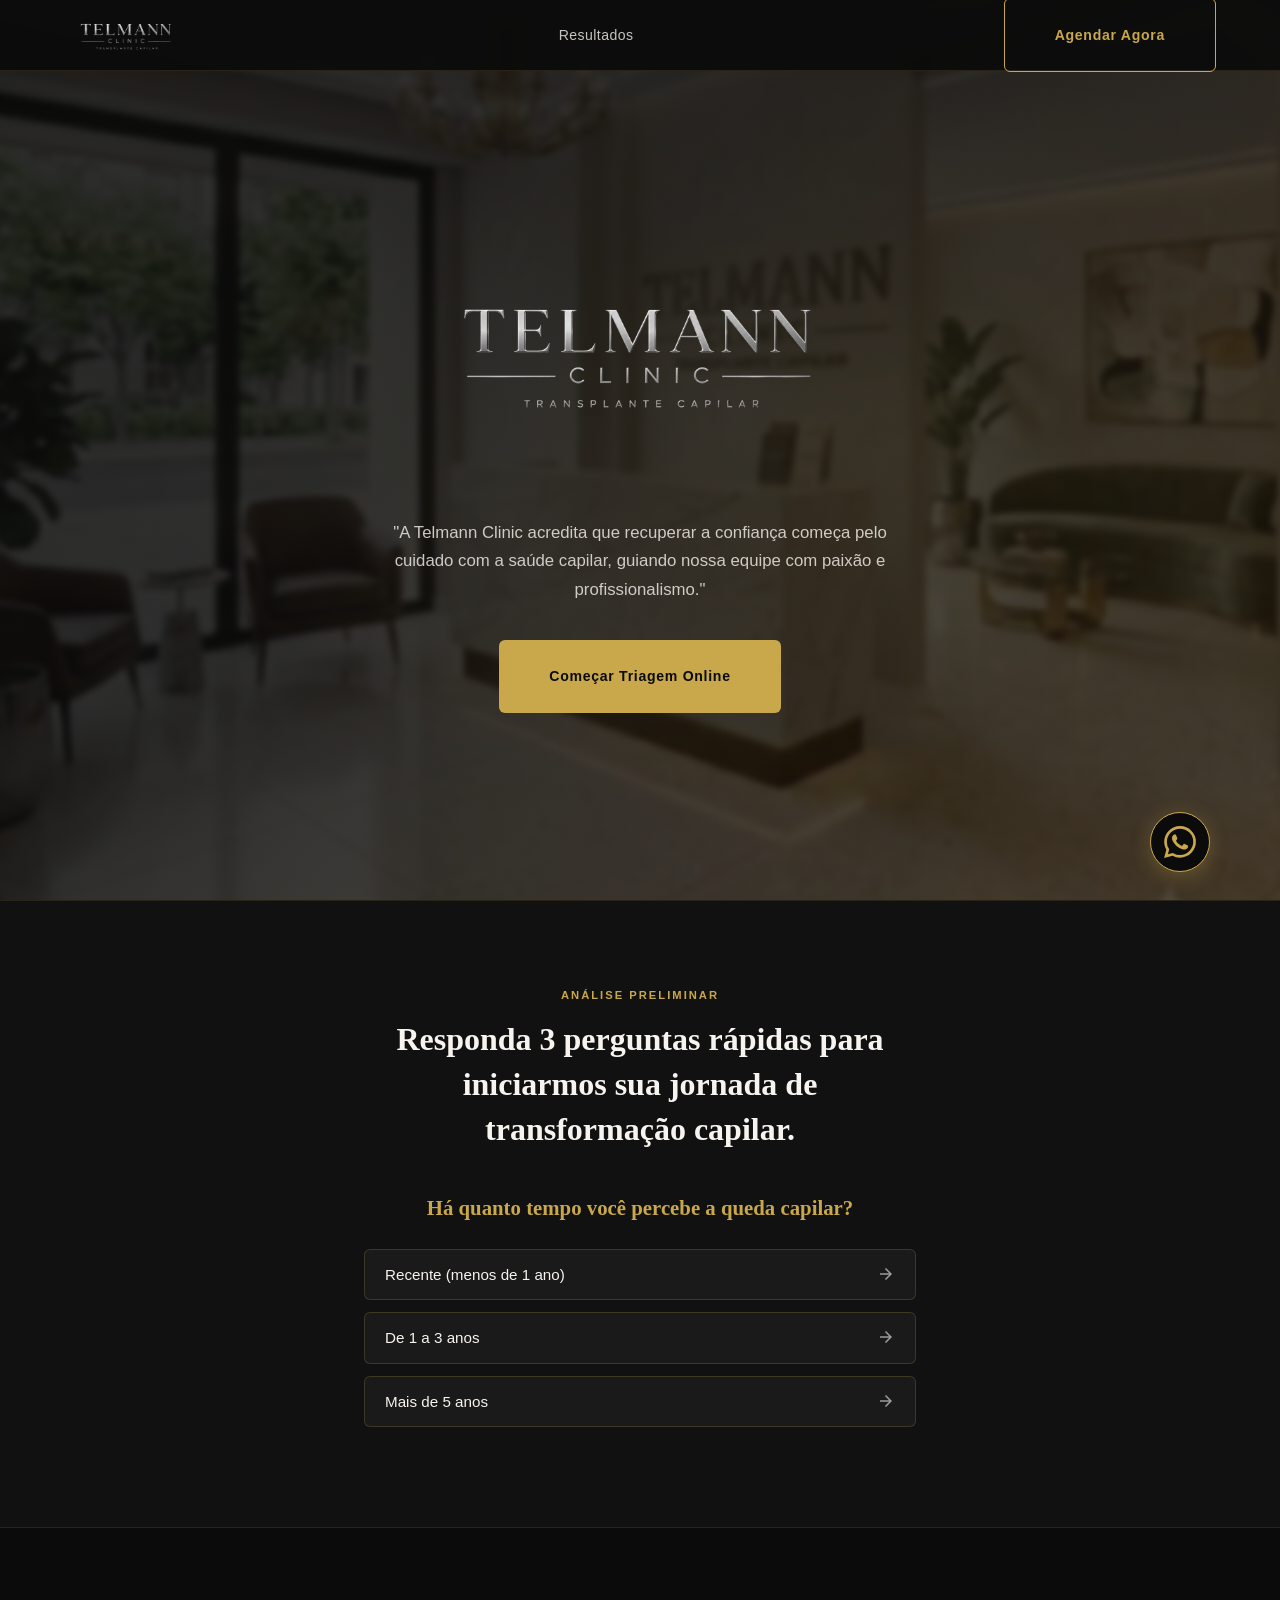
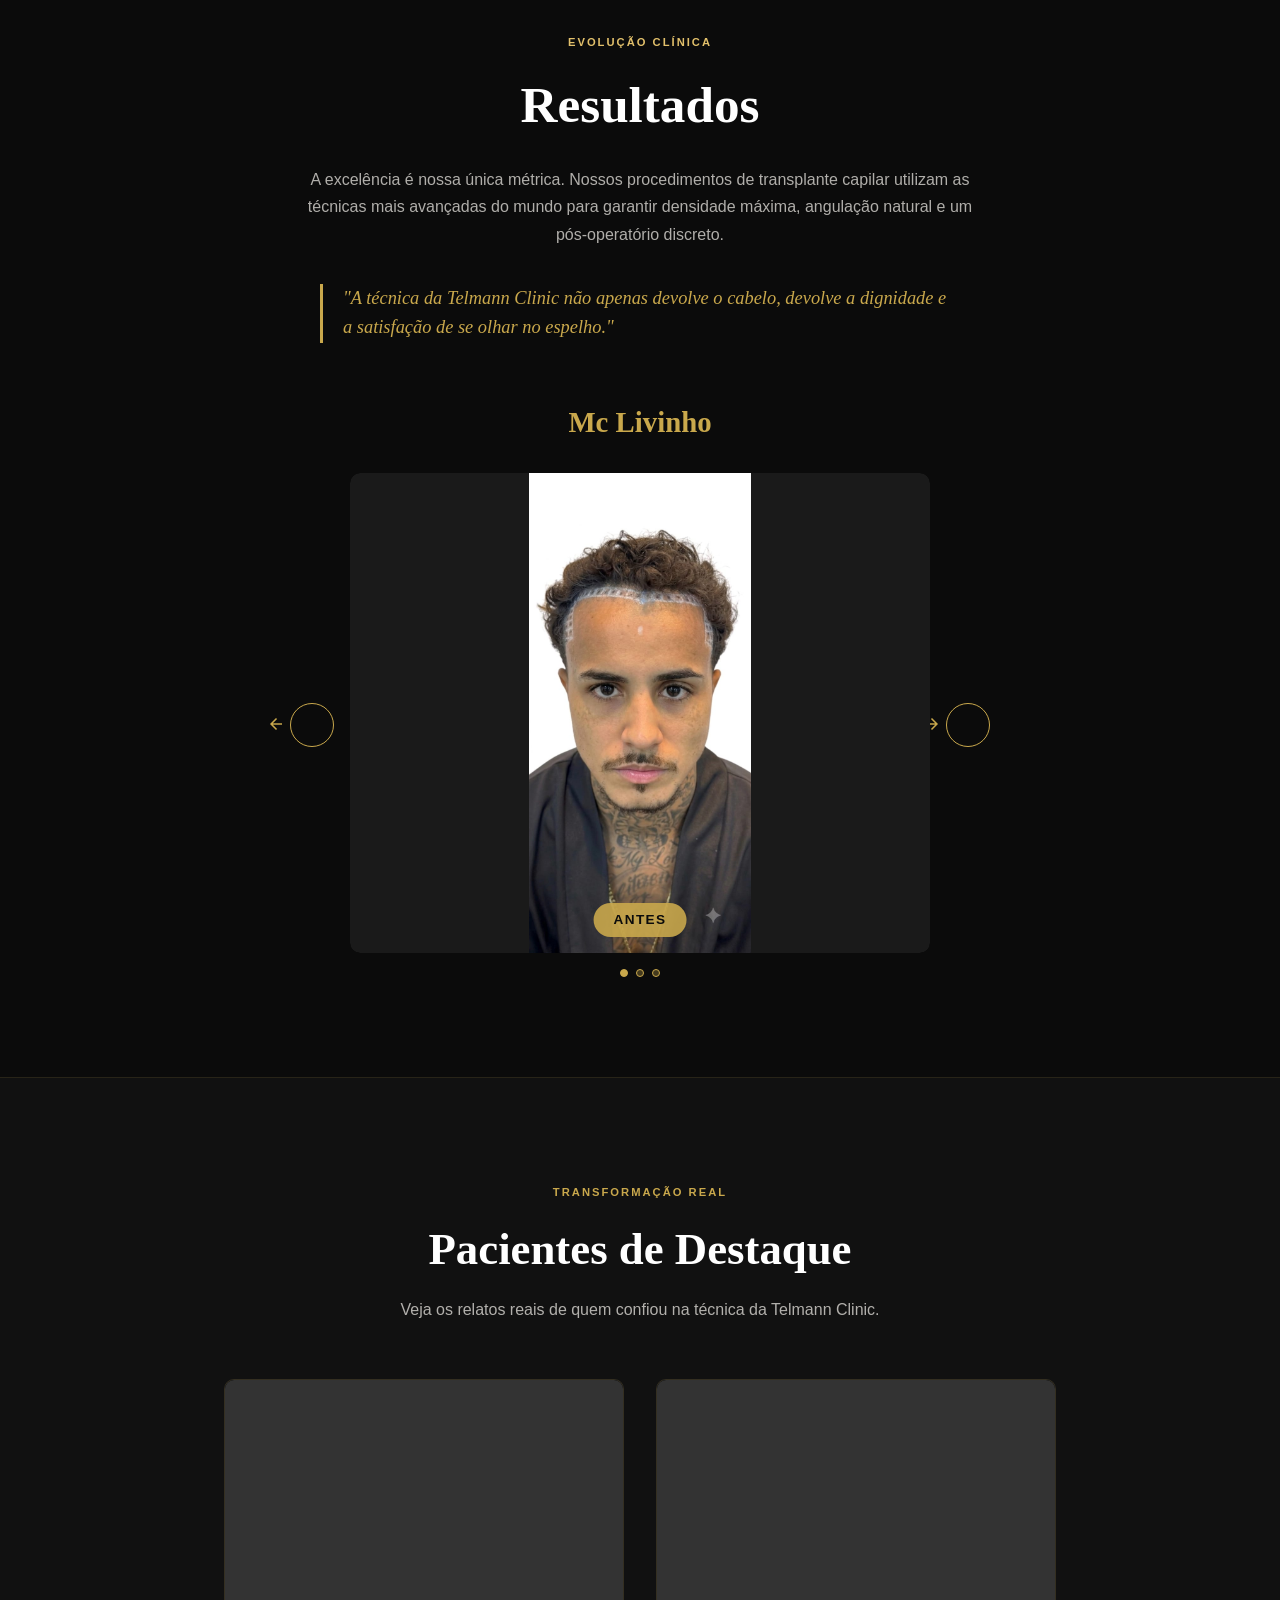
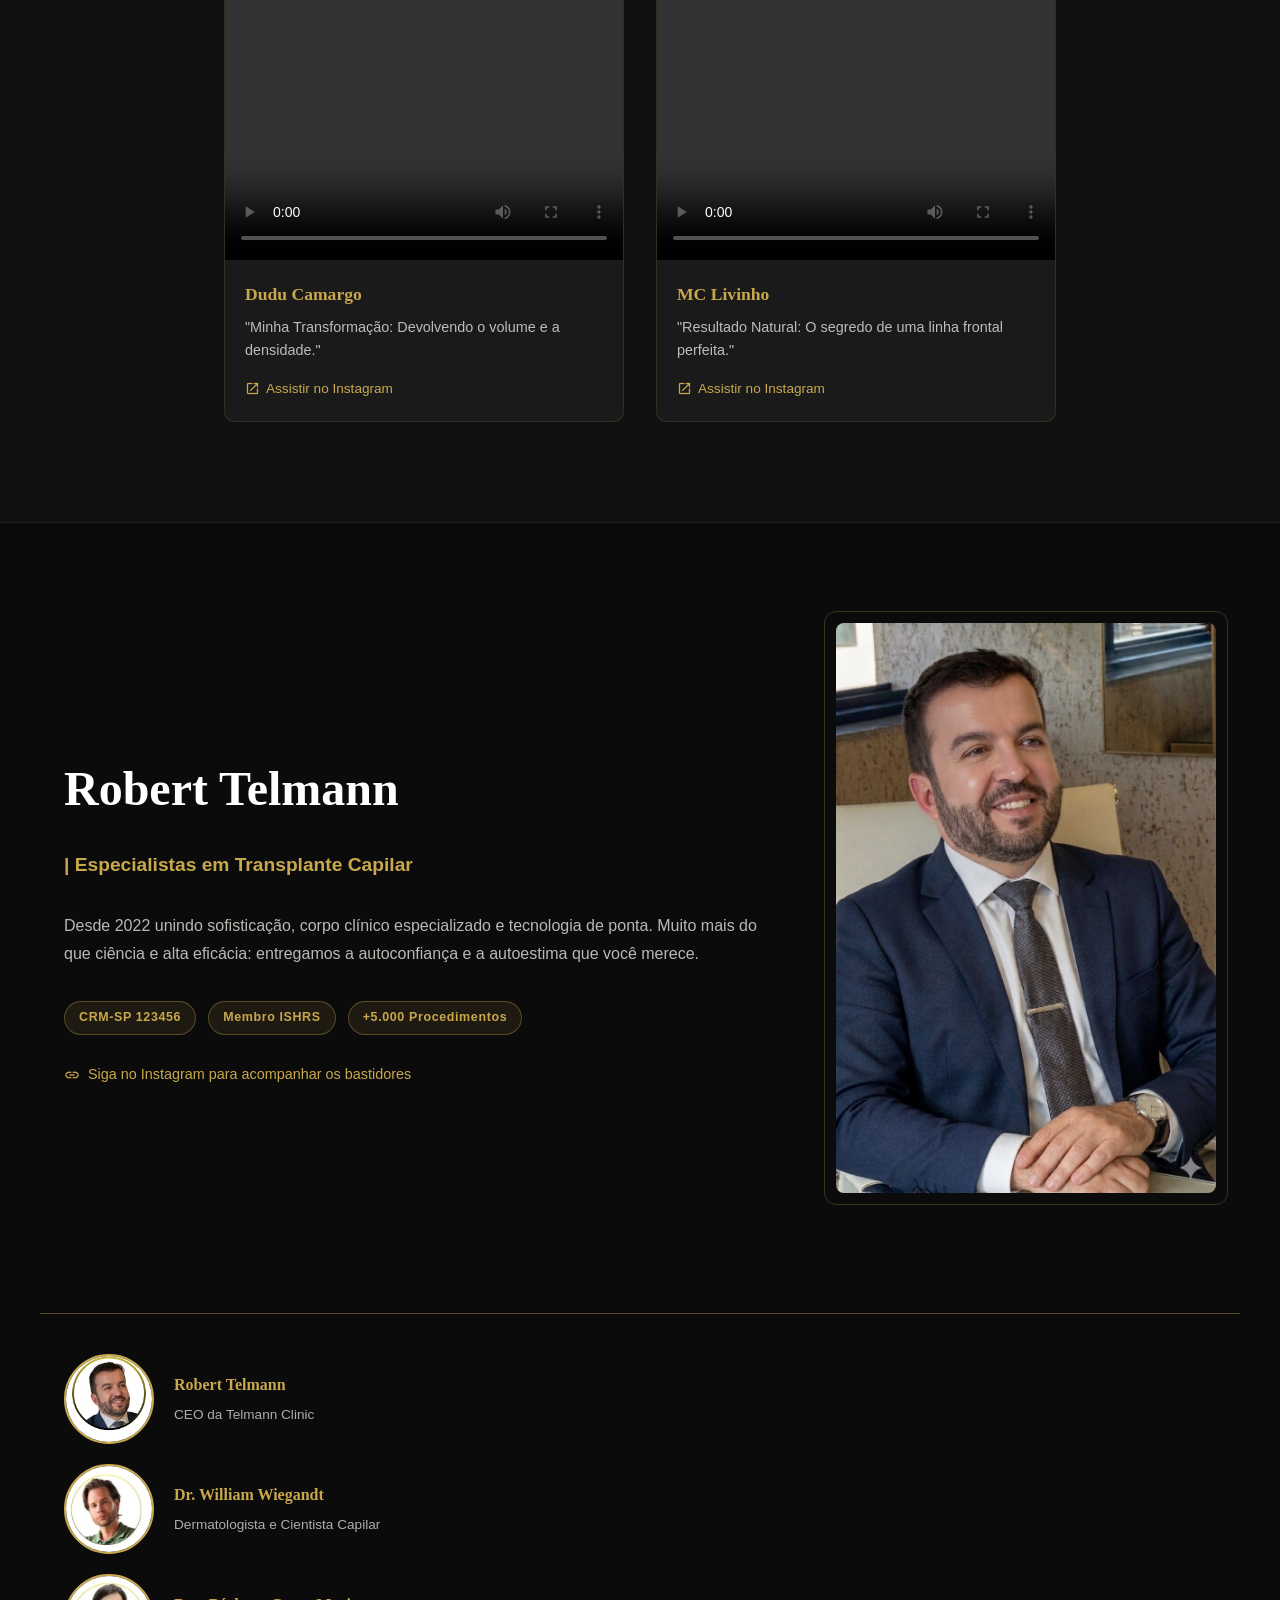
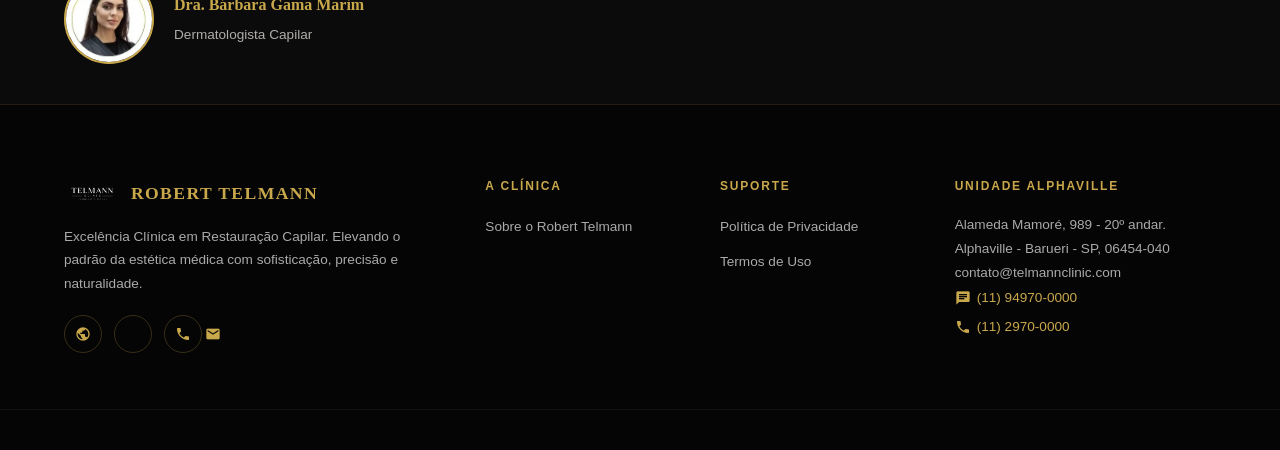
==== index.html @ 795c6636 "Add files via upload" ====
<!DOCTYPE html>
<html lang="pt-BR">
<head>
  <meta charset="UTF-8" />
  <meta name="viewport" content="width=device-width, initial-scale=1.0" />
  <title>Dr. Robert Telmann - Transplante Capilar | Excelência Clínica</title>
  <link rel="stylesheet" href="styles.css" />
  <link href="https://fonts.googleapis.com/css2?family=Cormorant+Garamond:wght@400;600;700&display=swap" rel="stylesheet" />
  <link href="https://fonts.googleapis.com/icon?family=Material+Icons" rel="stylesheet" />
</head>
<body>

  <!-- ===== HEADER / NAV ===== -->
  <header class="header" id="top">
    <nav class="nav container">
      <a href="#top" class="nav__logo">
        <img src="logo_telmannclinic.png" alt="Telmann Clinic" class="nav__logo-img" />
      </a>
      <ul class="nav__links">
        <li><a href="#results">Resultados</a></li>
      </ul>
      <a href="#triage" class="btn btn--primary">Agendar Agora</a>
      <button class="nav__burger" id="navBurger" aria-label="Menu">
        <span></span><span></span><span></span>
      </button>
    </nav>
    <div class="mobile-menu" id="mobileMenu">
      <ul>
        <li><a href="#expertise" class="mobile-link">Expertise</a></li>
        <li><a href="#results" class="mobile-link">Resultados</a></li>
        <li><a href="#dr-telman" class="mobile-link">Robert Telman</a></li>
        <li><a href="#triage" class="btn btn--primary mobile-link">Agendar Agora</a></li>
      </ul>
    </div>
  </header>

  <!-- ===== HERO ===== -->
  <section class="hero" id="expertise">
    <div class="hero__overlay"></div>
    <div class="hero__content container" style="text-align:center; align-items:center; display:flex; flex-direction:column;">
      <img src="logo_telmannclinic.png" alt="Telmann Clinic" style="max-width: 480px; width: 100%; margin-bottom: 32px;" />
      <p class="hero__desc">
        "A Telmann Clinic acredita que recuperar a confiança começa pelo cuidado com a saúde capilar, guiando nossa equipe com paixão e profissionalismo."
      </p>
      <a href="#triage" class="btn btn--gold">Começar Triagem Online</a>
    </div>
  </section>

  <!-- ===== TRIAGEM ===== -->
  <section class="triage" id="triage">
    <div class="container triage__inner">
      <span class="eyebrow">Análise Preliminar</span>
      <h2>Responda 3 perguntas rápidas para iniciarmos sua jornada de transformação capilar.</h2>
      <div class="quiz" id="quiz">

        <!-- STEP 1 -->
        <div class="quiz__step active" id="step1">
          <h3>Há quanto tempo você percebe a queda capilar?</h3>
          <div class="quiz__options">
            <button class="quiz__option" data-next="step2">Recente (menos de 1 ano)<span class="material-icons">arrow_forward</span></button>
            <button class="quiz__option" data-next="step2">De 1 a 3 anos<span class="material-icons">arrow_forward</span></button>
            <button class="quiz__option" data-next="step2">Mais de 5 anos<span class="material-icons">arrow_forward</span></button>
          </div>
        </div>

        <!-- STEP 2 — Grau de calvície com imagens individuais -->
        <div class="quiz__step" id="step2">
          <h3>Qual é o seu grau de calvície?</h3>
          <div class="quiz__calvicie-grid">

            <button class="quiz__calvicie-card" data-next="step3" data-label="Entradas">
              <img src="entradas.jpeg" alt="Entradas" class="quiz__calvicie-img" />
            </button>

            <button class="quiz__calvicie-card" data-next="step3" data-label="Entradas e coroa">
              <img src="entradas_a_coroa.jpeg" alt="Entradas e coroa" class="quiz__calvicie-img" />
            </button>

            <button class="quiz__calvicie-card" data-next="step3" data-label="Calvície moderada">
              <img src="calvice_moderada.jpeg" alt="Calvície moderada" class="quiz__calvicie-img" />
            </button>

            <button class="quiz__calvicie-card" data-next="step3" data-label="Calvície extrema">
              <img src="calvicie_extrema.jpeg" alt="Calvície extrema" class="quiz__calvicie-img" />
            </button>

            <button class="quiz__calvicie-card" data-next="step3" data-label="Irregular">
              <img src="irregular.jpeg" alt="Irregular" class="quiz__calvicie-img" />
            </button>

            <button class="quiz__calvicie-card" data-next="step3" data-label="Queda total">
              <img src="queda_total.jpeg" alt="Queda total" class="quiz__calvicie-img" />
            </button>

          </div>
          <button class="quiz__back" data-back="step1"><span class="material-icons">arrow_back</span> Voltar para a anterior</button>
        </div>

        <!-- STEP 3 -->
        <div class="quiz__step" id="step3">
          <h3>Qual é seu objetivo com o transplante?</h3>
          <div class="quiz__options">
            <button class="quiz__option" data-next="step4">Alta densidade e volume<span class="material-icons">arrow_forward</span></button>
            <button class="quiz__option" data-next="step4">Linha frontal natural<span class="material-icons">arrow_forward</span></button>
            <button class="quiz__option" data-next="step4">Cobertura geral<span class="material-icons">arrow_forward</span></button>
          </div>
          <button class="quiz__back" data-back="step2"><span class="material-icons">arrow_back</span> Voltar para a anterior</button>
        </div>

        <!-- STEP 4 — Dados pessoais -->
        <div class="quiz__step" id="step4">
          <h3>Preencha seus dados para continuar</h3>
          <div class="quiz__form">
            <input type="text" id="nomeInput" placeholder="Preencha seu nome completo" class="quiz__input" />
            <input type="email" id="emailInput" placeholder="Preencha com seu e-mail" class="quiz__input" />
            <input type="tel" id="telefoneInput" placeholder="Preencha com seu número de celular" class="quiz__input" />
            <button class="btn btn--gold" id="btnEnviar" style="width:100%; justify-content:center;">
              <span class="material-icons">chat</span>
              Enviar para WhatsApp
            </button>
          </div>
          <button class="quiz__back" data-back="step3"><span class="material-icons">arrow_back</span> Voltar</button>
        </div>

        <!-- RESULT -->
        <div class="quiz__step" id="result">
          <div class="quiz__result">
            <span class="material-icons quiz__whatsapp-icon">chat</span>
            <p>Sua pré-análise está pronta! Em breve entraremos em contato. 😊</p>
            <button class="quiz__back" onclick="reiniciarQuiz()"><span class="material-icons">refresh</span> Recomeçar</button>
          </div>
        </div>

      </div>
    </div>
  </section>

  <!-- ===== RESULTADOS — CARROSSEL ===== -->
  <section class="results" id="results">
    <div class="container">
      <span class="eyebrow eyebrow--light">Evolução Clínica</span>
      <h2 class="results__title">Resultados</h2>
      <p class="results__desc">
        A excelência é nossa única métrica. Nossos procedimentos de transplante capilar utilizam as técnicas mais
        avançadas do mundo para garantir densidade máxima, angulação natural e um pós-operatório discreto.
      </p>
      <blockquote class="results__quote">
        "A técnica da Telmann Clinic não apenas devolve o cabelo, devolve a dignidade e a satisfação de se olhar no espelho."
      </blockquote>

      <!-- CARROSSEL -->
      <div class="carousel">
        <div class="carousel__header">
          <h3 class="carousel__name" id="carouselName">Mc Livinho</h3>
        </div>

        <div class="carousel__track-wrap">
          <button class="carousel__btn carousel__btn--prev" id="prevBtn">
            <span class="material-icons">arrow_back_ios</span>
          </button>

          <div class="carousel__track" id="carouselTrack">

            <!-- PESSOA 1: MC LIVINHO -->
            <div class="carousel__person active" data-index="0">
              <div class="carousel__slides" id="slides0">
                <div class="carousel__slide active">
                  <img src="livinho_antes.jpeg" alt="Antes" />
                  <span class="carousel__label">Antes</span>
                </div>
                <div class="carousel__slide">
                  <img src="livinho_durante.jpeg" alt="Durante" />
                  <span class="carousel__label">Durante</span>
                </div>
                <div class="carousel__slide">
                  <img src="livinho_depois.jpeg" alt="Depois" />
                  <span class="carousel__label">Depois</span>
                </div>
              </div>
              <div class="carousel__slide-dots">
                <span class="carousel__slide-dot active"></span>
                <span class="carousel__slide-dot"></span>
                <span class="carousel__slide-dot"></span>
              </div>
            </div>

            <!-- PESSOA 2: DUDU CAMARGO -->
            <div class="carousel__person" data-index="1">
              <div class="carousel__slides" id="slides1">
                <div class="carousel__slide active">
                  <img src="dudu_antes.jpeg" alt="Antes" />
                  <span class="carousel__label">Antes</span>
                </div>
                <div class="carousel__slide">
                  <img src="dudu_durante.jpeg" alt="Durante" />
                  <span class="carousel__label">Durante</span>
                </div>
                <div class="carousel__slide">
                  <img src="dudu_depois.jpeg" alt="Depois" />
                  <span class="carousel__label">Depois</span>
                </div>
              </div>
              <div class="carousel__slide-dots">
                <span class="carousel__slide-dot active"></span>
                <span class="carousel__slide-dot"></span>
                <span class="carousel__slide-dot"></span>
              </div>
            </div>

            <!-- PESSOA 3: PACIENTE -->
            <div class="carousel__person" data-index="2">
              <div class="carousel__slides" id="slides2">
                <div class="carousel__slide active">
                  <img src="anonimo_antes.jpeg" alt="Antes" />
                  <span class="carousel__label">Antes</span>
                </div>
                <div class="carousel__slide">
                  <img src="anonimo_depois.jpeg" alt="Depois" />
                  <span class="carousel__label">Depois</span>
                </div>
              </div>
              <div class="carousel__slide-dots">
                <span class="carousel__slide-dot active"></span>
                <span class="carousel__slide-dot"></span>
              </div>
            </div>

          </div>

          <button class="carousel__btn carousel__btn--next" id="nextBtn">
            <span class="material-icons">arrow_forward_ios</span>
          </button>
        </div>
      </div>
    </div>
  </section>

  <!-- ===== PACIENTES ===== -->
  <section class="patients">
    <div class="container">
      <span class="eyebrow">Transformação Real</span>
      <h2>Pacientes de Destaque</h2>
      <p>Veja os relatos reais de quem confiou na técnica da Telmann Clinic.</p>
      <div class="patients__grid">
        <div class="patient-card">
          <div class="patient-card__video">
            <video src="dudu.mp4" controls preload="metadata">Seu navegador não suporta vídeo.</video>
          </div>
          <h4>Dudu Camargo</h4>
          <p>"Minha Transformação: Devolvendo o volume e a densidade."</p>
          <a href="https://www.instagram.com/reel/DSXmOK4gJ2F/" target="_blank" class="patient-card__link">
            <span class="material-icons">open_in_new</span> Assistir no Instagram
          </a>
        </div>
        <div class="patient-card">
          <div class="patient-card__video">
            <video src="livinho.mp4" controls preload="metadata">Seu navegador não suporta vídeo.</video>
          </div>
          <h4>MC Livinho</h4>
          <p>"Resultado Natural: O segredo de uma linha frontal perfeita."</p>
          <a href="https://www.instagram.com/reel/DQors2TACBy/" target="_blank" class="patient-card__link">
            <span class="material-icons">open_in_new</span> Assistir no Instagram
          </a>
        </div>
      </div>
    </div>
  </section>

  <!-- ===== ROBERT TELMANN ===== -->
  <section class="doctor" id="telmann">
    <div class="container doctor__inner">
      <div class="doctor__text">
        <span class="eyebrow"></span>
        <h2>Robert Telmann</h2>
        <p>
          <strong style="color: var(--color-gold); font-size: 1.2rem;">| Especialistas em Transplante Capilar</strong><br /><br />
          Desde 2022 unindo sofisticação, corpo clínico especializado e tecnologia de ponta.
          Muito mais do que ciência e alta eficácia: entregamos a autoconfiança e a autoestima que você merece.
        </p>
        <div class="doctor__badges">
          <span class="badge">CRM-SP 123456</span>
          <span class="badge">Membro ISHRS</span>
          <span class="badge">+5.000 Procedimentos</span>
        </div>
        <a href="https://www.instagram.com/telmannclinic/" target="_blank" class="doctor__insta">
          <span class="material-icons">link</span>
          Siga no Instagram para acompanhar os bastidores
        </a>
      </div>
      <div class="doctor__photo">
        <img src="robert.jpeg" alt="Dr. Robert Telmann" />
      </div>
    </div>
  </section>

  <!-- ===== EQUIPE ===== -->
  <div class="container team">
    <div class="team__card">
      <div class="team__photo-wrap">
        <a href="https://www.instagram.com/roberttelmann/" target="_blank">
          <img src="rr.jpeg" alt="Robert Telmann" />
          <div class="team__overlay">
            <svg class="insta-icon" xmlns="http://www.w3.org/2000/svg" viewBox="0 0 24 24" fill="white" width="28" height="28"><path d="M12 2.163c3.204 0 3.584.012 4.85.07 1.366.062 2.633.336 3.608 1.311.975.975 1.249 2.242 1.311 3.608.058 1.266.07 1.646.07 4.85s-.012 3.584-.07 4.85c-.062 1.366-.336 2.633-1.311 3.608-.975.975-2.242 1.249-3.608 1.311-1.266.058-1.646.07-4.85.07s-3.584-.012-4.85-.07c-1.366-.062-2.633-.336-3.608-1.311-.975-.975-1.249-2.242-1.311-3.608C2.175 15.584 2.163 15.204 2.163 12s.012-3.584.07-4.85c.062-1.366.336-2.633 1.311-3.608.975-.975 2.242-1.249 3.608-1.311C8.416 2.175 8.796 2.163 12 2.163zm0-2.163C8.741 0 8.332.014 7.052.072 5.197.157 3.355.673 2.014 2.014.673 3.355.157 5.197.072 7.052.014 8.332 0 8.741 0 12c0 3.259.014 3.668.072 4.948.085 1.855.601 3.697 1.942 5.038 1.341 1.341 3.183 1.857 5.038 1.942C8.332 23.986 8.741 24 12 24s3.668-.014 4.948-.072c1.855-.085 3.697-.601 5.038-1.942 1.341-1.341 1.857-3.183 1.942-5.038.058-1.28.072-1.689.072-4.948s-.014-3.668-.072-4.948c-.085-1.855-.601-3.697-1.942-5.038C20.645.673 18.803.157 16.948.072 15.668.014 15.259 0 12 0zm0 5.838a6.162 6.162 0 1 0 0 12.324 6.162 6.162 0 0 0 0-12.324zm0 10.162a4 4 0 1 1 0-8 4 4 0 0 1 0 8zm6.406-11.845a1.44 1.44 0 1 0 0 2.881 1.44 1.44 0 0 0 0-2.881z"/></svg>
          </div>
        </a>
      </div>
      <div class="team__info">
        <h4>Robert Telmann</h4>
        <span>CEO da Telmann Clinic</span>
      </div>
    </div>
    <div class="team__card">
      <div class="team__photo-wrap">
        <a href="https://www.instagram.com/williamwiegandt/" target="_blank">
          <img src="william.jpeg" alt="Dr. William Wiegandt" />
          <div class="team__overlay">
            <svg class="insta-icon" xmlns="http://www.w3.org/2000/svg" viewBox="0 0 24 24" fill="white" width="28" height="28"><path d="M12 2.163c3.204 0 3.584.012 4.85.07 1.366.062 2.633.336 3.608 1.311.975.975 1.249 2.242 1.311 3.608.058 1.266.07 1.646.07 4.85s-.012 3.584-.07 4.85c-.062 1.366-.336 2.633-1.311 3.608-.975.975-2.242 1.249-3.608 1.311-1.266.058-1.646.07-4.85.07s-3.584-.012-4.85-.07c-1.366-.062-2.633-.336-3.608-1.311-.975-.975-1.249-2.242-1.311-3.608C2.175 15.584 2.163 15.204 2.163 12s.012-3.584.07-4.85c.062-1.366.336-2.633 1.311-3.608.975-.975 2.242-1.249 3.608-1.311C8.416 2.175 8.796 2.163 12 2.163zm0-2.163C8.741 0 8.332.014 7.052.072 5.197.157 3.355.673 2.014 2.014.673 3.355.157 5.197.072 7.052.014 8.332 0 8.741 0 12c0 3.259.014 3.668.072 4.948.085 1.855.601 3.697 1.942 5.038 1.341 1.341 3.183 1.857 5.038 1.942C8.332 23.986 8.741 24 12 24s3.668-.014 4.948-.072c1.855-.085 3.697-.601 5.038-1.942 1.341-1.341 1.857-3.183 1.942-5.038.058-1.28.072-1.689.072-4.948s-.014-3.668-.072-4.948c-.085-1.855-.601-3.697-1.942-5.038C20.645.673 18.803.157 16.948.072 15.668.014 15.259 0 12 0zm0 5.838a6.162 6.162 0 1 0 0 12.324 6.162 6.162 0 0 0 0-12.324zm0 10.162a4 4 0 1 1 0-8 4 4 0 0 1 0 8zm6.406-11.845a1.44 1.44 0 1 0 0 2.881 1.44 1.44 0 0 0 0-2.881z"/></svg>
          </div>
        </a>
      </div>
      <div class="team__info">
        <h4>Dr. William Wiegandt</h4>
        <span>Dermatologista e Cientista Capilar</span>
      </div>
    </div>
    <div class="team__card">
      <div class="team__photo-wrap">
        <a href="https://www.instagram.com/dra.barbaragamamarim/" target="_blank">
          <img src="barbara.jpeg" alt="Dra. Bárbara Gama Marim" />
          <div class="team__overlay">
            <svg class="insta-icon" xmlns="http://www.w3.org/2000/svg" viewBox="0 0 24 24" fill="white" width="28" height="28"><path d="M12 2.163c3.204 0 3.584.012 4.85.07 1.366.062 2.633.336 3.608 1.311.975.975 1.249 2.242 1.311 3.608.058 1.266.07 1.646.07 4.85s-.012 3.584-.07 4.85c-.062 1.366-.336 2.633-1.311 3.608-.975.975-2.242 1.249-3.608 1.311-1.266.058-1.646.07-4.85.07s-3.584-.012-4.85-.07c-1.366-.062-2.633-.336-3.608-1.311-.975-.975-1.249-2.242-1.311-3.608C2.175 15.584 2.163 15.204 2.163 12s.012-3.584.07-4.85c.062-1.366.336-2.633 1.311-3.608.975-.975 2.242-1.249 3.608-1.311C8.416 2.175 8.796 2.163 12 2.163zm0-2.163C8.741 0 8.332.014 7.052.072 5.197.157 3.355.673 2.014 2.014.673 3.355.157 5.197.072 7.052.014 8.332 0 8.741 0 12c0 3.259.014 3.668.072 4.948.085 1.855.601 3.697 1.942 5.038 1.341 1.341 3.183 1.857 5.038 1.942C8.332 23.986 8.741 24 12 24s3.668-.014 4.948-.072c1.855-.085 3.697-.601 5.038-1.942 1.341-1.341 1.857-3.183 1.942-5.038.058-1.28.072-1.689.072-4.948s-.014-3.668-.072-4.948c-.085-1.855-.601-3.697-1.942-5.038C20.645.673 18.803.157 16.948.072 15.668.014 15.259 0 12 0zm0 5.838a6.162 6.162 0 1 0 0 12.324 6.162 6.162 0 0 0 0-12.324zm0 10.162a4 4 0 1 1 0-8 4 4 0 0 1 0 8zm6.406-11.845a1.44 1.44 0 1 0 0 2.881 1.44 1.44 0 0 0 0-2.881z"/></svg>
          </div>
        </a>
      </div>
      <div class="team__info">
        <h4>Dra. Bárbara Gama Marim</h4>
        <span>Dermatologista Capilar</span>
      </div>
    </div>
  </div>

  <!-- ===== FOOTER ===== -->
  <footer class="footer">
    <div class="container footer__inner">
      <div class="footer__brand">
        <div class="footer__logo">
          <img src="logo_telmannclinic.png" alt="Logo" style="filter: brightness(0) invert(1);" />
          <span>ROBERT TELMANN</span>
        </div>
        <p>Excelência Clínica em Restauração Capilar. Elevando o padrão da estética médica com sofisticação, precisão e naturalidade.</p>
        <div class="footer__socials">
          <a href="#" title="Site Oficial"><span class="material-icons">public</span></a>
          <a href="#" title="E-mail"><span class="material-icons">alternate_email</span></a>
          <a href="tel:+5511949700000" title="Telefone"><span class="material-icons">call</span></a>
        </div>
      </div>
      <div class="footer__col">
        <h5>A Clínica</h5>
        <ul>
          <li><a href="#telmann">Sobre o Robert Telmann</a></li>
        </ul>
      </div>
      <div class="footer__col">
        <h5>Suporte</h5>
        <ul>
<li><a href="privacidade.html">Política de Privacidade</a></li>
<li><a href="termos.html">Termos de Uso</a></li>
        </ul>
      </div>
      <div class="footer__col">
        <h5>Unidade Alphaville</h5>
        <address>
          Alameda Mamoré, 989 - 20º andar. Alphaville - Barueri - SP, 06454-040 <br />
          contato@telmannclinic.com<br />
          <a href="https://wa.me/5511930303333" style="display:inline-flex; align-items:center; gap:6px;">
            <span class="material-icons" style="font-size:1rem;">chat</span>(11) 94970-0000
          </a>
          <br />
          <a href="tel:+551129700000" style="display:inline-flex; align-items:center; gap:6px;">
            <span class="material-icons" style="font-size:1rem;">call</span>(11) 2970-0000
          </a>
        </address>
      </div>
    </div>
    <div class="footer__bottom">
      <p>
  </footer>

  <script src="script.js"></script>

  <a href="https://wa.me/5511949700000" target="_blank" class="whatsapp-float">
    <svg xmlns="http://www.w3.org/2000/svg" viewBox="0 0 24 24" fill="#c9a84c" width="32" height="32">
      <path d="M17.472 14.382c-.297-.149-1.758-.867-2.03-.967-.273-.099-.471-.148-.67.15-.197.297-.767.966-.94 1.164-.173.199-.347.223-.644.075-.297-.15-1.255-.463-2.39-1.475-.883-.788-1.48-1.761-1.653-2.059-.173-.297-.018-.458.13-.606.134-.133.298-.347.446-.52.149-.174.198-.298.298-.497.099-.198.05-.371-.025-.52-.075-.149-.669-1.612-.916-2.207-.242-.579-.487-.5-.669-.51-.173-.008-.371-.01-.57-.01-.198 0-.52.074-.792.372-.272.297-1.04 1.016-1.04 2.479 0 1.462 1.065 2.875 1.213 3.074.149.198 2.096 3.2 5.077 4.487.709.306 1.262.489 1.694.625.712.227 1.36.195 1.871.118.571-.085 1.758-.719 2.006-1.413.248-.694.248-1.289.173-1.413-.074-.124-.272-.198-.57-.347m-5.421 7.403h-.004a9.87 9.87 0 01-5.031-1.378l-.361-.214-3.741.982.998-3.648-.235-.374a9.86 9.86 0 01-1.51-5.26c.001-5.45 4.436-9.884 9.888-9.884 2.64 0 5.122 1.03 6.988 2.898a9.825 9.825 0 012.893 6.994c-.003 5.45-4.437 9.884-9.885 9.884m8.413-18.297A11.815 11.815 0 0012.05 0C5.495 0 .16 5.335.157 11.892c0 2.096.547 4.142 1.588 5.945L.057 24l6.305-1.654a11.882 11.882 0 005.683 1.448h.005c6.554 0 11.89-5.335 11.893-11.893a11.821 11.821 0 00-3.48-8.413z"/>
    </svg>
  </a>

</body>
</html>
---- styles.css ----
/* =============================================
   RESET & BASE
   ============================================= */
*, *::before, *::after {
  box-sizing: border-box;
  margin: 0;
  padding: 0;
}

:root {
  --color-dark:    #0b0b0b;
  --color-dark2:   #111111;
  --color-dark3:   #1a1a1a;
  --color-dark4:   #232323;
  --color-gold:    #c9a84c;
  --color-gold2:   #e2c06b;
  --color-cream:   #f7f3ee;
  --color-white:   #ffffff;
  --color-grey:    #aaa;
  --font-display:  'Playfair Display', Georgia, serif;
  --font-body:     'Inter', sans-serif;
  --transition:    0.3s ease;
  --radius:        6px;
  --max-w:         1200px;
}

html { scroll-behavior: smooth; font-size: 16px; }

body {
  font-family: var(--font-body);
  background: var(--color-dark);
  color: var(--color-cream);
  line-height: 1.6;
  -webkit-font-smoothing: antialiased;
}

img { max-width: 100%; display: block; }
a { color: inherit; text-decoration: none; }
ul { list-style: none; }
address { font-style: normal; line-height: 1.8; }

/* =============================================
   UTILITIES
   ============================================= */
.container { max-width: var(--max-w); margin: 0 auto; padding: 0 24px; }

.eyebrow {
  display: inline-block;
  font-family: var(--font-body);
  font-size: 0.7rem;
  font-weight: 600;
  letter-spacing: 0.18em;
  text-transform: uppercase;
  color: var(--color-gold);
  margin-bottom: 12px;
}
.eyebrow--light { color: var(--color-gold2); }

/* =============================================
   BUTTONS
   ============================================= */
.btn {
  display: inline-flex;
  align-items: center;
  gap: 8px;
  padding: 25px 50px;
  border-radius: var(--radius);
  font-family: var(--font-body);
  font-size: 0.88rem;
  font-weight: 800;
  letter-spacing: 0.05em;
  cursor: pointer;
  border: none;
  transition: var(--transition);
  position: relative;
  overflow: hidden;
}
.btn--primary { background: transparent; border: 1.5px solid var(--color-gold); color: var(--color-gold); }
.btn--primary:hover { background: var(--color-gold); color: var(--color-dark); }
.btn--gold { background: var(--color-gold); color: var(--color-dark); }
.btn--gold:hover { background: var(--color-gold2); }

/* Efeito onda no botão */
.btn::after {
  content: '';
  position: absolute;
  width: 0;
  height: 0;
  background: rgba(255,255,255,0.2);
  border-radius: 50%;
  top: 50%;
  left: 50%;
  transform: translate(-50%, -50%);
  transition: width 0.5s ease, height 0.5s ease, opacity 0.5s ease;
  opacity: 0;
}
.btn:active::after {
  width: 300px;
  height: 300px;
  opacity: 0;
}

/* =============================================
   HEADER & NAV
   ============================================= */
.header {
  position: fixed; top: 0; left: 0; right: 0; z-index: 100;
  background: rgba(11,11,11,0.9);
  backdrop-filter: blur(10px);
  border-bottom: 1px solid rgba(201,168,76,0.15);
  transition: box-shadow 0.3s ease;
}
.header.scrolled { box-shadow: 0 4px 30px rgba(0,0,0,0.5); }
.nav { display: flex; align-items: center; justify-content: space-between; height: 70px; gap: 32px; }
.nav__logo { display: flex; align-items: center; gap: 10px; text-decoration: none; }
.logo-initials { display: none; }
.nav__logo-img { height: 70px; width: auto; object-fit: contain; }
.nav__links { display: flex; gap: 32px; align-items: center; }
.nav__links a { font-size: 0.88rem; font-weight: 500; color: var(--color-cream); opacity: 0.8; transition: var(--transition); letter-spacing: 0.03em; }
.nav__links a:hover { opacity: 1; color: var(--color-gold); }
.nav__burger { display: none; flex-direction: column; gap: 5px; background: none; border: none; cursor: pointer; padding: 4px; }
.nav__burger span { display: block; width: 24px; height: 2px; background: var(--color-cream); border-radius: 2px; transition: var(--transition); }
.mobile-menu { display: none; background: var(--color-dark2); border-top: 1px solid rgba(201,168,76,0.15); padding: 16px 24px 24px; }
.mobile-menu.open { display: block; }
.mobile-menu ul { display: flex; flex-direction: column; gap: 16px; }
.mobile-menu a { font-size: 1rem; color: var(--color-cream); opacity: 0.85; }
.mobile-menu a:hover { color: var(--color-gold); opacity: 1; }

/* =============================================
   HERO + PARTÍCULAS
   ============================================= */
.hero {
  position: relative; min-height: 100vh; display: flex; align-items: center;
  overflow: hidden; background: var(--color-dark); padding-top: 70px;
}
.hero::before {
  content: ''; position: absolute; inset: 0;
  background: url('hero-bg.jpeg') center 65%/cover no-repeat;
  filter: blur(3.2px); transform: scale(1.08); z-index: 0;
  transition: transform 0.1s linear;
}
.hero::after {
  content: ''; position: absolute; inset: 0;
  background: linear-gradient(135deg, rgba(11,11,11,0.85) 40%, rgba(30,20,5,0.7) 100%);
  z-index: 1;
}
.hero__overlay {
  position: absolute; inset: 0;
  background: radial-gradient(ellipse at 70% 50%, rgba(201,168,76,0.07) 0%, transparent 60%);
  pointer-events: none; z-index: 2;
}
.hero__content { position: relative; z-index: 3; max-width: 680px; padding-top: 40px; padding-bottom: 80px; }
.hero__desc { font-size: 1.05rem; color: rgba(247,243,238,0.8); max-width: 520px; margin-bottom: 36px; line-height: 1.7; }

/* Canvas de partículas */
#particlesCanvas {
  position: absolute;
  top: 0; left: 0;
  width: 100%; height: 100%;
  z-index: 2;
  pointer-events: none;
}

/* =============================================
   TRIAGE / QUIZ
   ============================================= */
.triage { background: var(--color-dark2); padding: 80px 0; border-top: 1px solid rgba(201,168,76,0.12); border-bottom: 1px solid rgba(201,168,76,0.12); }
.triage__inner { max-width: 600px; text-align: center; }
.triage h2 { font-family: var(--font-display); font-size: clamp(1.4rem,3vw,2rem); font-weight: 600; color: var(--color-cream); margin-bottom: 40px; line-height: 1.4; }
.quiz__step { display: none; animation: fadeSlide 0.35s ease; }
.quiz__step.active { display: block; }
@keyframes fadeSlide { from { opacity: 0; transform: translateX(20px); } to { opacity: 1; transform: translateX(0); } }
.quiz__step h3 { font-family: var(--font-display); font-size: 1.3rem; font-weight: 600; color: var(--color-gold); margin-bottom: 24px; }
.quiz__options { display: flex; flex-direction: column; gap: 12px; margin-bottom: 20px; }
.quiz__option { display: flex; align-items: center; justify-content: space-between; background: var(--color-dark3); border: 1px solid rgba(201,168,76,0.2); color: var(--color-cream); font-family: var(--font-body); font-size: 0.95rem; padding: 16px 20px; border-radius: var(--radius); cursor: pointer; transition: var(--transition); text-align: left; }
.quiz__option:hover { border-color: var(--color-gold); background: rgba(201,168,76,0.08); color: var(--color-gold); }
.quiz__option .material-icons { font-size: 1.1rem; opacity: 0.6; flex-shrink: 0; }
.quiz__back { display: inline-flex; align-items: center; gap: 6px; background: none; border: none; color: var(--color-grey); font-family: var(--font-body); font-size: 0.85rem; cursor: pointer; margin-top: 8px; transition: var(--transition); }
.quiz__back:hover { color: var(--color-gold); }
.quiz__result { display: flex; flex-direction: column; align-items: flex-start; gap: 20px; }
.quiz__result p { font-size: 1.1rem; color: var(--color-cream); }
.quiz__whatsapp-icon { font-size: 2.5rem; color: #25D366; }
.quiz__form { display: flex; flex-direction: column; gap: 14px; margin-bottom: 20px; }
.quiz__input { width: 100%; padding: 14px 18px; background: var(--color-dark3); border: 1px solid rgba(201,168,76,0.3); border-radius: var(--radius); color: var(--color-cream); font-family: var(--font-body); font-size: 0.95rem; outline: none; transition: border-color 0.3s ease; }
.quiz__input:focus { border-color: var(--color-gold); }
.quiz__input::placeholder { color: rgba(247,243,238,0.4); }

/* =============================================
   QUIZ — CALVÍCIE GRID
   ============================================= */
.quiz__calvicie-grid { display: grid; grid-template-columns: repeat(3, 1fr); gap: 14px; margin-bottom: 20px; }
.quiz__calvicie-card { display: flex; flex-direction: column; align-items: center; background: var(--color-dark3); border: 2px solid rgba(201,168,76,0.25); border-radius: 14px; padding: 8px; cursor: pointer; transition: border-color 0.25s ease, background 0.25s ease, box-shadow 0.25s ease; overflow: hidden; }
.quiz__calvicie-card:hover { border-color: var(--color-gold); background: rgba(201,168,76,0.08); }
.quiz__calvicie-card.selected { border-color: var(--color-gold); background: rgba(201,168,76,0.14); box-shadow: 0 0 0 2px var(--color-gold); }
.quiz__calvicie-img { width: 100%; aspect-ratio: 1/1; object-fit: cover; border-radius: 10px; display: block; transition: transform 0.25s ease; pointer-events: none; }
.quiz__calvicie-card:hover .quiz__calvicie-img,
.quiz__calvicie-card.selected .quiz__calvicie-img { transform: scale(1.04); }

/* =============================================
   RESULTS + CARROSSEL
   ============================================= */
.results { background: var(--color-dark); padding: 100px 0; text-align: center; }
.results__title { font-family: var(--font-display); font-size: clamp(2rem,4vw,3.2rem); font-weight: 700; color: var(--color-white); margin-bottom: 20px; }
.results__desc { max-width: 680px; margin: 0 auto 36px; color: rgba(247,243,238,0.7); line-height: 1.7; }
.results__quote { max-width: 640px; margin: 0 auto 56px; font-family: var(--font-display); font-size: 1.15rem; font-style: italic; color: var(--color-gold); border-left: 3px solid var(--color-gold); padding-left: 20px; text-align: left; }

.carousel { max-width: 700px; margin: 0 auto; }
.carousel__header { display: flex; flex-direction: column; align-items: center; gap: 16px; margin-bottom: 28px; }
.carousel__name { font-family: var(--font-display); font-size: 1.8rem; font-weight: 700; color: var(--color-gold); transition: opacity 0.3s ease; }
.carousel__track-wrap { display: flex; align-items: center; gap: 16px; }
.carousel__btn { background: transparent; border: 1.5px solid var(--color-gold); color: var(--color-gold); border-radius: 50%; width: 44px; height: 44px; display: flex; align-items: center; justify-content: center; cursor: pointer; flex-shrink: 0; transition: var(--transition); }
.carousel__btn:hover { background: var(--color-gold); color: var(--color-dark); }
.carousel__btn .material-icons { font-size: 1.1rem; }
.carousel__track { flex: 1; overflow: hidden; }
.carousel__person { display: none; }
.carousel__person.active { display: block; }
.carousel__slides { position: relative; overflow: hidden; border-radius: 10px; }

/* Animação dos slides */
.carousel__slide { display: none; position: relative; border-radius: 10px; overflow: hidden; opacity: 0; transform: translateX(60px); transition: opacity 0.45s ease, transform 0.45s ease; }
.carousel__slide.active { display: block; opacity: 1; transform: translateX(0); }
.carousel__slide.slide-out-left { display: block; opacity: 0; transform: translateX(-60px); transition: opacity 0.3s ease, transform 0.3s ease; }
.carousel__slide.slide-out-right { display: block; opacity: 0; transform: translateX(60px); transition: opacity 0.3s ease, transform 0.3s ease; }
.carousel__slide.slide-in-right { opacity: 0; transform: translateX(60px); }
.carousel__slide.slide-in-left { opacity: 0; transform: translateX(-60px); }
.carousel__slide img { width: 100%; height: 480px; object-fit: contain; background: var(--color-dark3); border-radius: 10px; display: block; }
.carousel__placeholder { width: 100%; height: 420px; background: var(--color-dark3); border: 1px solid rgba(201,168,76,0.2); border-radius: 10px; display: flex; align-items: center; justify-content: center; font-size: 1.2rem; color: var(--color-grey); }
.carousel__label { position: absolute; bottom: 16px; left: 50%; transform: translateX(-50%); background: rgba(201,168,76,0.9); color: var(--color-dark); font-weight: 700; font-size: 0.85rem; letter-spacing: 0.1em; text-transform: uppercase; padding: 6px 20px; border-radius: 20px; }
.carousel__slide-dots { display: flex; justify-content: center; gap: 8px; margin-top: 16px; }
.carousel__slide-dot { width: 8px; height: 8px; border-radius: 50%; background: rgba(201,168,76,0.3); border: 1px solid var(--color-gold); cursor: pointer; transition: background 0.3s ease; }
.carousel__slide-dot.active { background: var(--color-gold); }

/* =============================================
   PATIENTS
   ============================================= */
.patients { background: var(--color-dark2); padding: 100px 0; border-top: 1px solid rgba(201,168,76,0.12); }
.patients .container { text-align: center; }
.patients h2 { font-family: var(--font-display); font-size: clamp(1.8rem,3.5vw,2.8rem); font-weight: 700; color: var(--color-white); margin-bottom: 12px; }
.patients > .container > p { color: rgba(247,243,238,0.7); margin-bottom: 56px; }
.patients__grid { display: grid; grid-template-columns: repeat(2, 400px); gap: 32px; justify-content: center; }
.patient-card { background: var(--color-dark3); border: 1px solid rgba(201,168,76,0.15); border-radius: 10px; overflow: hidden; text-align: left; transition: var(--transition); }
.patient-card:hover { border-color: rgba(201,168,76,0.4); transform: translateY(-4px); box-shadow: 0 12px 40px rgba(0,0,0,0.4); }
.patient-card__video { background: #000; overflow: hidden; height: 480px; }
.patient-card__video video { width: 100%; height: 100%; object-fit: cover; display: block; }
.patient-card h4 { font-family: var(--font-display); font-size: 1.1rem; color: var(--color-gold); margin: 20px 20px 8px; }
.patient-card p { color: rgba(247,243,238,0.75); font-size: 0.9rem; margin: 0 20px 16px; }
.patient-card__link { display: inline-flex; align-items: center; gap: 6px; margin: 0 20px 20px; font-size: 0.85rem; color: var(--color-gold); border-bottom: 1px solid transparent; transition: var(--transition); }
.patient-card__link:hover { border-bottom-color: var(--color-gold); }
.patient-card__link .material-icons { font-size: 0.95rem; }

/* =============================================
   DOCTOR + CONTADOR
   ============================================= */
.doctor { background: var(--color-dark); padding: 100px 0; border-top: 1px solid rgba(201,168,76,0.12); }
.doctor__inner { display: grid; grid-template-columns: 1fr 380px; gap: 72px; align-items: center; }
.doctor__text h2 { font-family: var(--font-display); font-size: clamp(2rem,4vw,3rem); font-weight: 700; color: var(--color-white); margin-bottom: 20px; }
.doctor__text p { color: rgba(247,243,238,0.75); line-height: 1.8; margin-bottom: 32px; }
.doctor__badges { display: flex; flex-wrap: wrap; gap: 12px; margin-bottom: 28px; }

.badge {
  display: inline-block;
  padding: 6px 14px;
  background: rgba(201,168,76,0.1);
  border: 1px solid rgba(201,168,76,0.35);
  border-radius: 100px;
  font-size: 0.78rem;
  font-weight: 600;
  color: var(--color-gold);
  letter-spacing: 0.05em;
  transition: background 0.3s ease, box-shadow 0.3s ease;
}
.badge:hover {
  background: rgba(201,168,76,0.2);
  box-shadow: 0 0 12px rgba(201,168,76,0.3);
}

/* Badge com contador */
.badge[data-count] .badge__number {
  font-variant-numeric: tabular-nums;
}

.doctor__insta { display: inline-flex; align-items: center; gap: 8px; color: var(--color-gold); font-size: 0.9rem; transition: var(--transition); }
.doctor__insta:hover { text-decoration: underline; }
.doctor__insta .material-icons { font-size: 1rem; }
.doctor__photo { position: relative; }
.doctor__photo::before { content: ''; position: absolute; inset: -12px; border: 1px solid rgba(201,168,76,0.25); border-radius: 12px; pointer-events: none; }
.doctor__photo img { width: 100%; border-radius: 8px; object-fit: cover; filter: grayscale(15%); transition: filter var(--transition); }
.doctor__photo:hover img { filter: grayscale(0%); }

/* =============================================
   TEAM
   ============================================= */
.team { display: flex; flex-direction: column; gap: 20px; padding: 40px 24px; border-top: 1px solid rgba(201,168,76,0.4); margin-top: 20px; }
.team__card { display: flex; align-items: center; gap: 20px; }
.team__photo-wrap { width: 90px; height: 90px; border-radius: 50%; overflow: hidden; border: 2px solid var(--color-gold); flex-shrink: 0; position: relative; cursor: pointer; }
.team__photo-wrap img { width: 100%; height: 100%; object-fit: cover; transition: transform 0.4s ease, filter 0.4s ease; }
.team__overlay { position: absolute; top: 0; left: 0; width: 100%; height: 100%; background: rgba(0,0,0,0.55); display: flex; align-items: center; justify-content: center; opacity: 0; transition: opacity 0.4s ease; border-radius: 50%; }
.insta-icon { width: 28px; height: 28px; filter: brightness(0) invert(1); }
.team__photo-wrap:hover img { transform: scale(1.1); filter: brightness(0.7); }
.team__photo-wrap:hover .team__overlay { opacity: 1; }
.team__info h4 { font-family: var(--font-display); font-size: 1rem; color: var(--color-gold); margin-bottom: 4px; }
.team__info span { font-size: 0.85rem; color: rgba(247,243,238,0.7); }
/* =============================================
   FOOTER
   ============================================= */
.footer { background: #050505; border-top: 1px solid rgba(201,168,76,0.15); padding-top: 72px; }
.footer__inner { display: grid; grid-template-columns: 2fr 1fr 1fr 1.4fr; gap: 48px; padding-bottom: 56px; }
.footer__brand .footer__logo { display: flex; align-items: center; gap: 10px; margin-bottom: 16px; }
.footer__brand .footer__logo img { height: 32px; object-fit: contain; }
.footer__brand .footer__logo span { font-family: var(--font-display); font-size: 1.1rem; font-weight: 700; color: var(--color-gold); letter-spacing: 0.08em; }
.footer__brand p { font-size: 0.85rem; color: var(--color-grey); line-height: 1.7; margin-bottom: 20px; }
.footer__socials { display: flex; gap: 12px; }
.footer__socials a { display: flex; align-items: center; justify-content: center; width: 38px; height: 38px; border: 1px solid rgba(201,168,76,0.25); border-radius: 50%; color: var(--color-gold); transition: var(--transition); }
.footer__socials a:hover { background: var(--color-gold); color: var(--color-dark); }
.footer__socials .material-icons { font-size: 1rem; }
.footer__col h5 { font-family: var(--font-body); font-size: 0.75rem; font-weight: 700; letter-spacing: 0.15em; text-transform: uppercase; color: var(--color-gold); margin-bottom: 16px; }
.footer__col ul { display: flex; flex-direction: column; gap: 10px; }
.footer__col ul a, .footer__col address { font-size: 0.85rem; color: var(--color-grey); transition: var(--transition); }
.footer__col ul a:hover { color: var(--color-gold); }
.footer__col address a { color: var(--color-gold); }
.footer__bottom { border-top: 1px solid rgba(255,255,255,0.05); padding: 20px 24px; text-align: center; }
.footer__bottom p { font-size: 0.78rem; color: rgba(170,170,170,0.5); }

/* =============================================
   WHATSAPP FLUTUANTE
   ============================================= */
.whatsapp-float { position: fixed; bottom: 28px; right: 70px; width: 60px; height: 60px; background: #0b0b0b; border-radius: 50%; display: flex; align-items: center; justify-content: center; box-shadow: 0 4px 20px rgba(201,168,76,0.3); z-index: 999; border: 1.5px solid #c9a84c; transition: transform 0.3s ease, box-shadow 0.3s ease; }
.whatsapp-float:hover { transform: scale(1.1); box-shadow: 0 6px 28px rgba(201,168,76,0.5); }

/* Pulso no WhatsApp */
@keyframes pulse {
  0%   { box-shadow: 0 0 0 0 rgba(201,168,76,0.4); }
  70%  { box-shadow: 0 0 0 12px rgba(201,168,76,0); }
  100% { box-shadow: 0 0 0 0 rgba(201,168,76,0); }
}
.whatsapp-float { animation: pulse 2.5s infinite; }

/* =============================================
   FADE-IN SCROLL
   ============================================= */
.fade-in { opacity: 0; transform: translateY(24px); transition: opacity 0.7s ease, transform 0.7s ease; }
.fade-in.visible { opacity: 1; transform: translateY(0); }

/* =============================================
   RESPONSIVE
   ============================================= */
@media (max-width: 1024px) {
  .doctor__inner { grid-template-columns: 1fr; }
  .doctor__photo { max-width: 400px; margin: 0 auto; }
  .footer__inner { grid-template-columns: 1fr 1fr; }
  .footer__brand { grid-column: 1 / -1; }
}
@media (max-width: 768px) {
  .nav__links, .nav > .btn { display: none; }
  .nav__burger { display: flex; }
  .hero__content { padding-bottom: 60px; }
  .footer__inner { grid-template-columns: 1fr; }
  .carousel__track-wrap { gap: 8px; }
  .carousel__btn { width: 36px; height: 36px; }
}
@media (max-width: 520px) {
  .quiz__calvicie-grid { grid-template-columns: repeat(2, 1fr); }
}
@media (max-width: 480px) {
  .patients__grid { grid-template-columns: 1fr; }
}
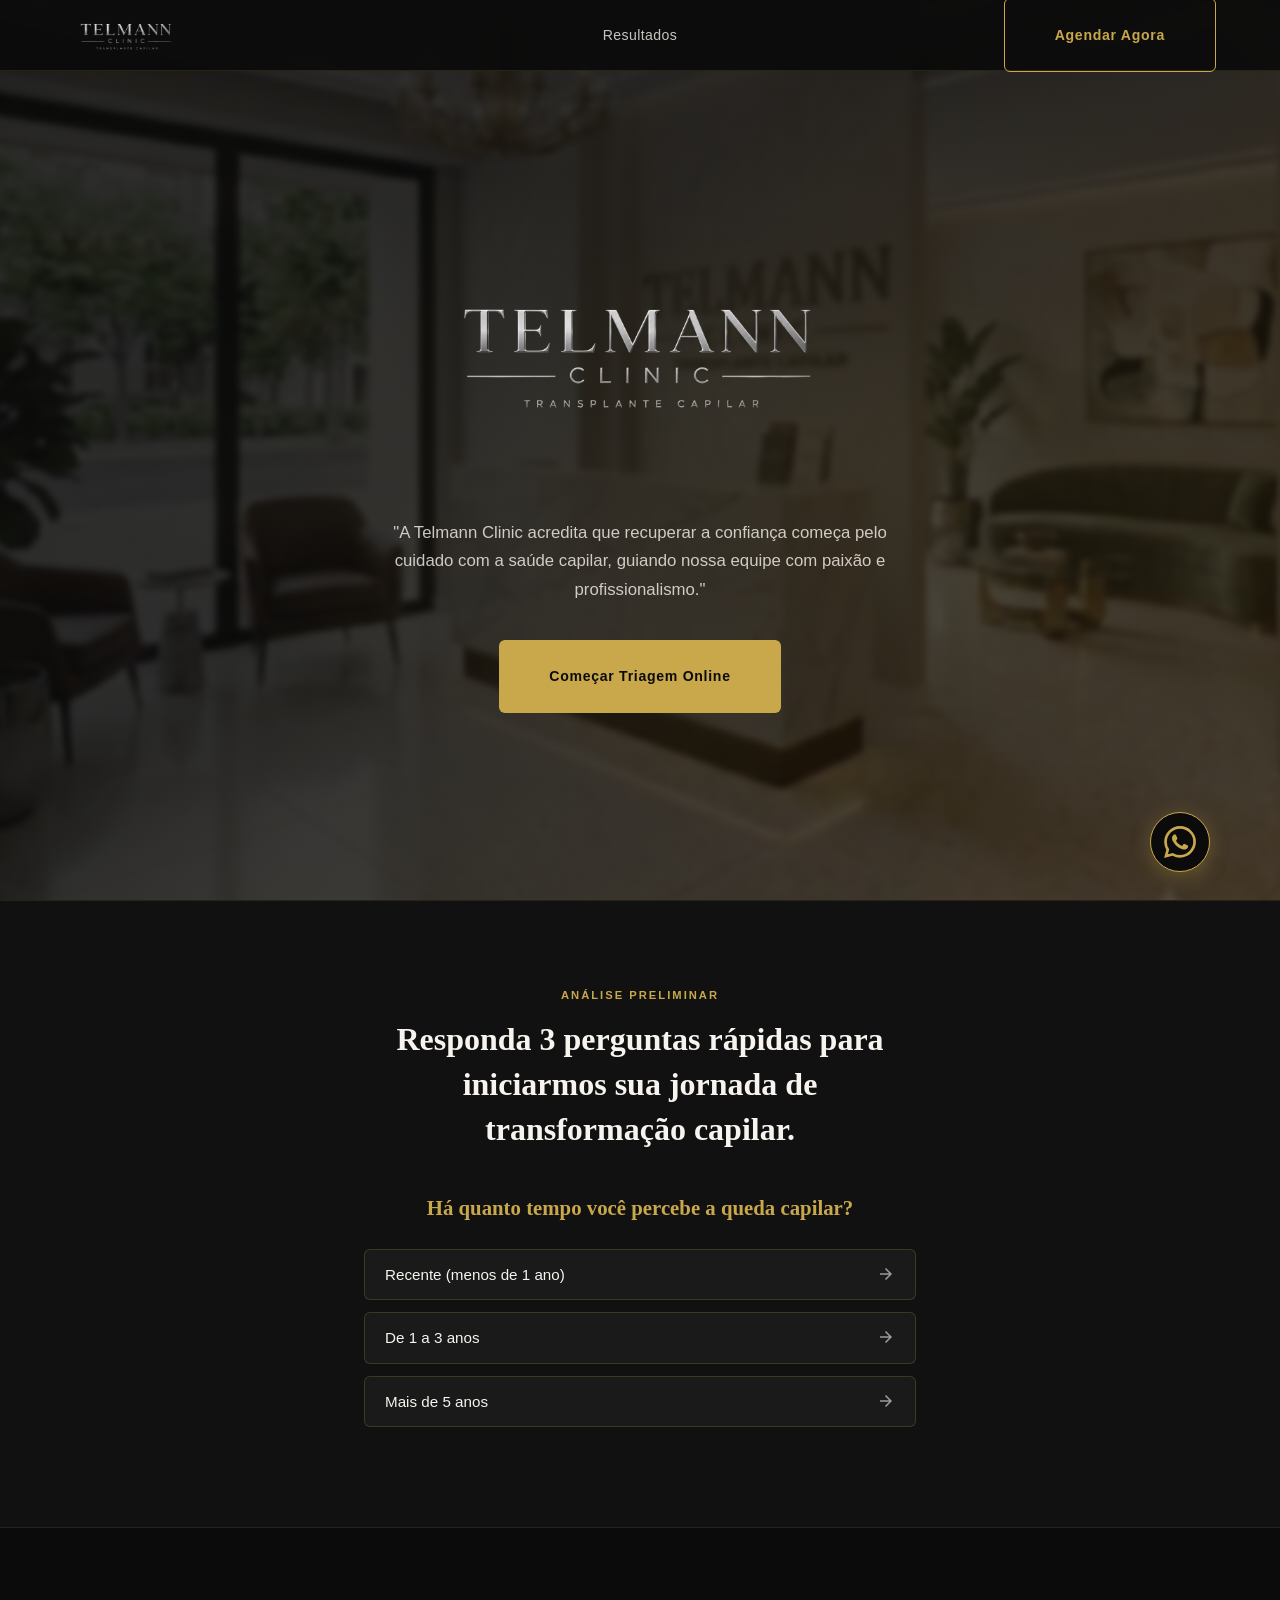
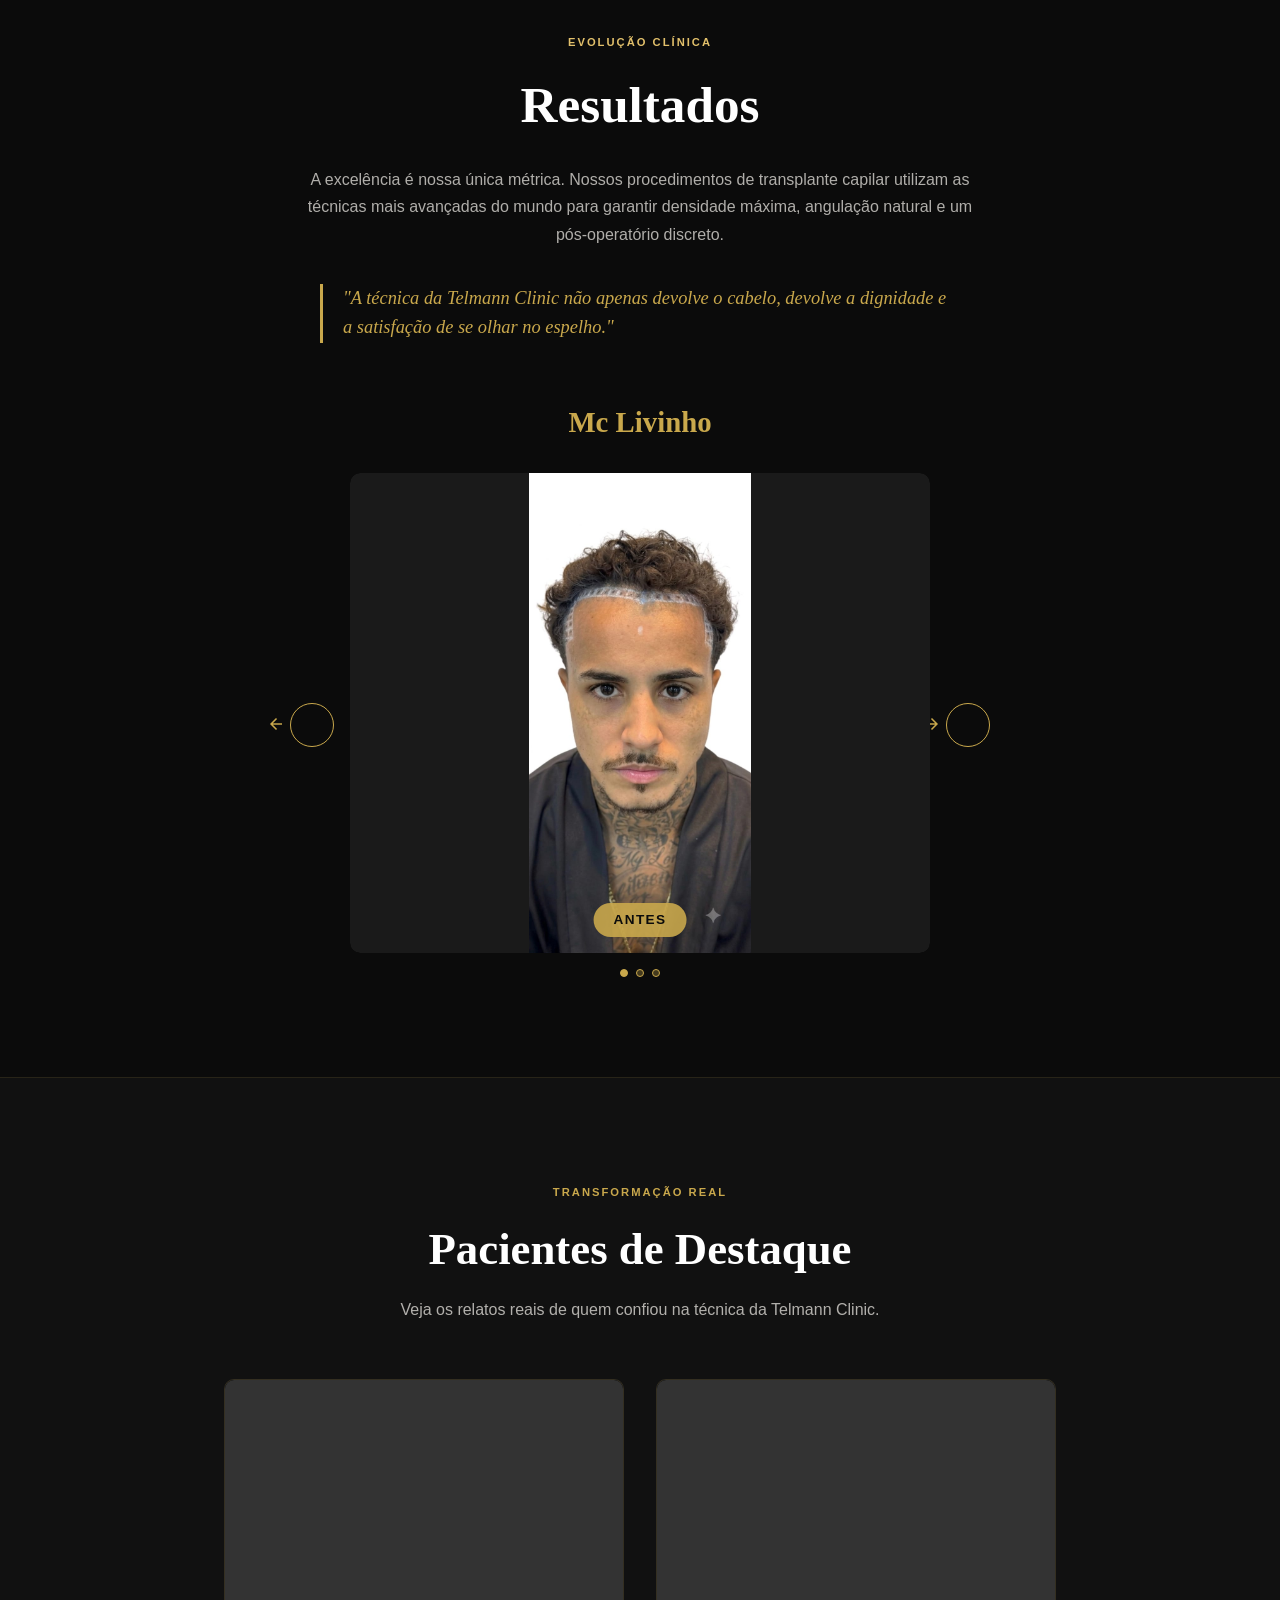
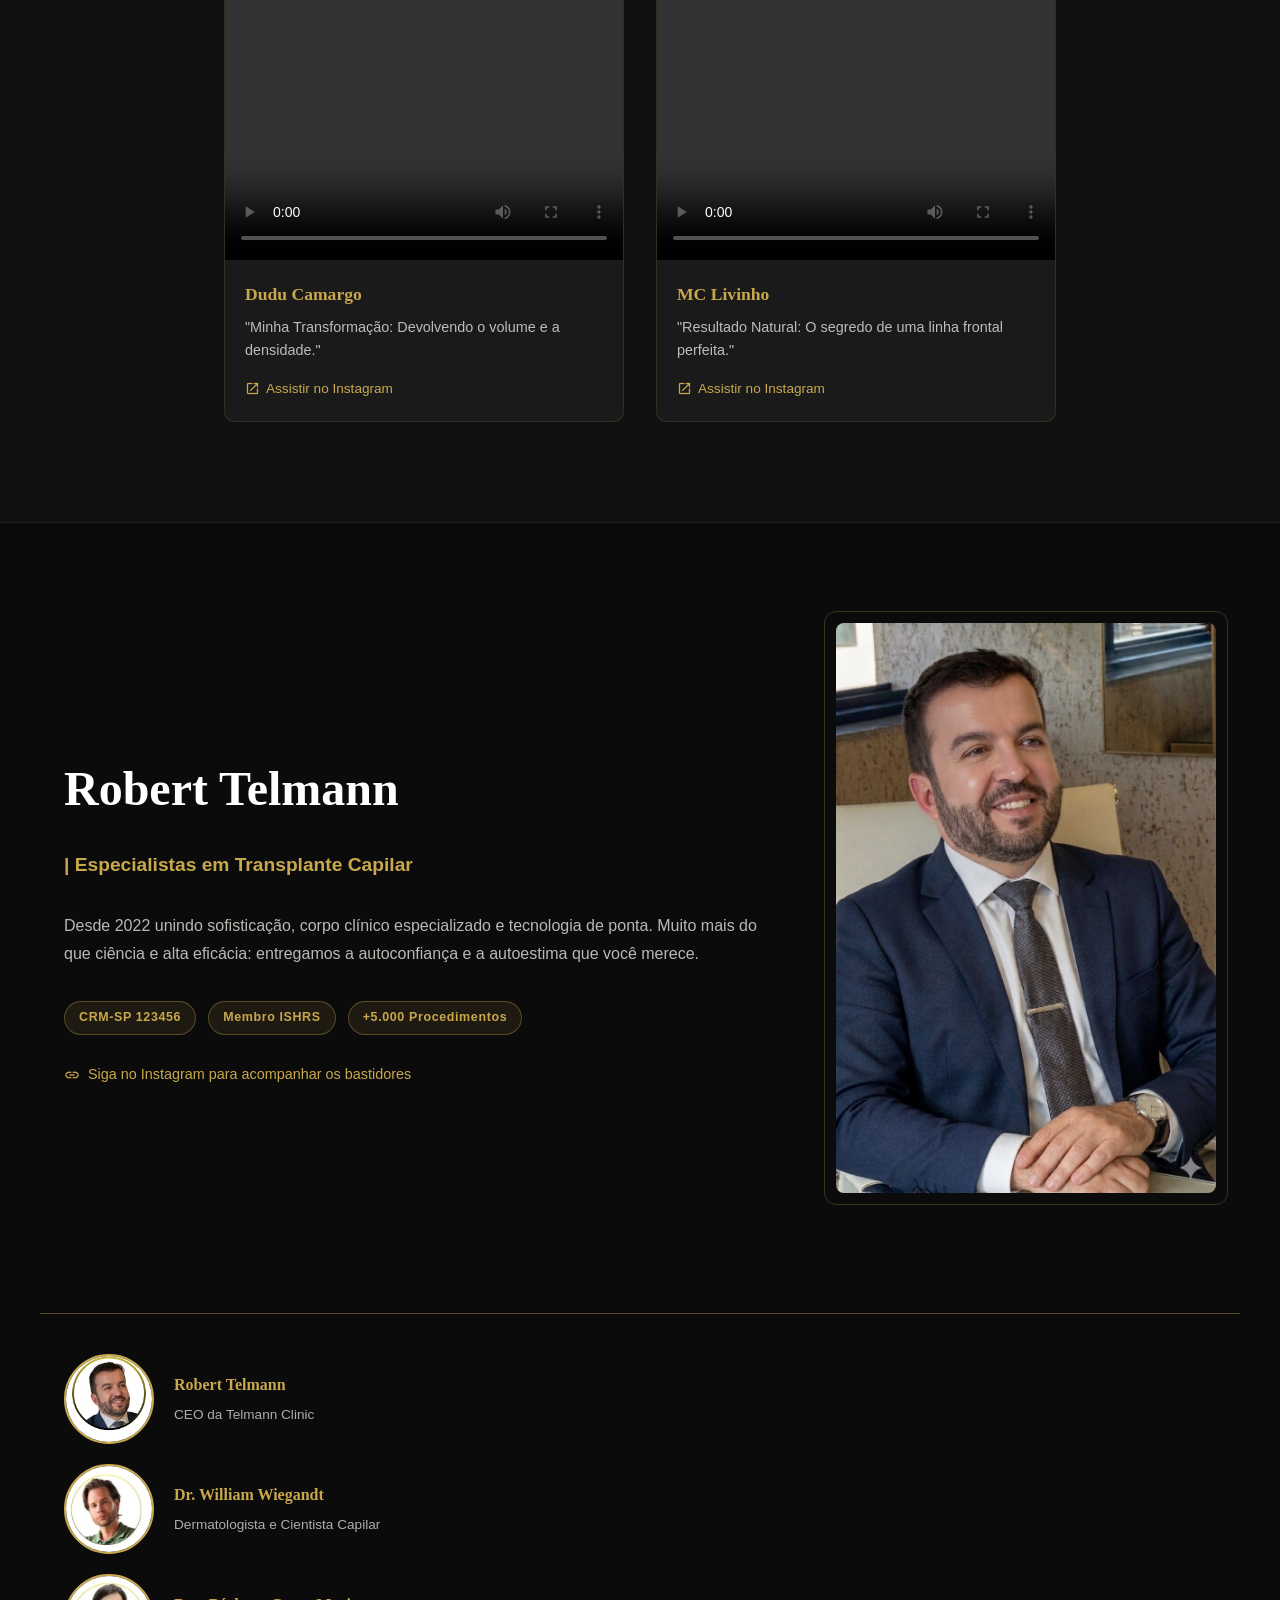
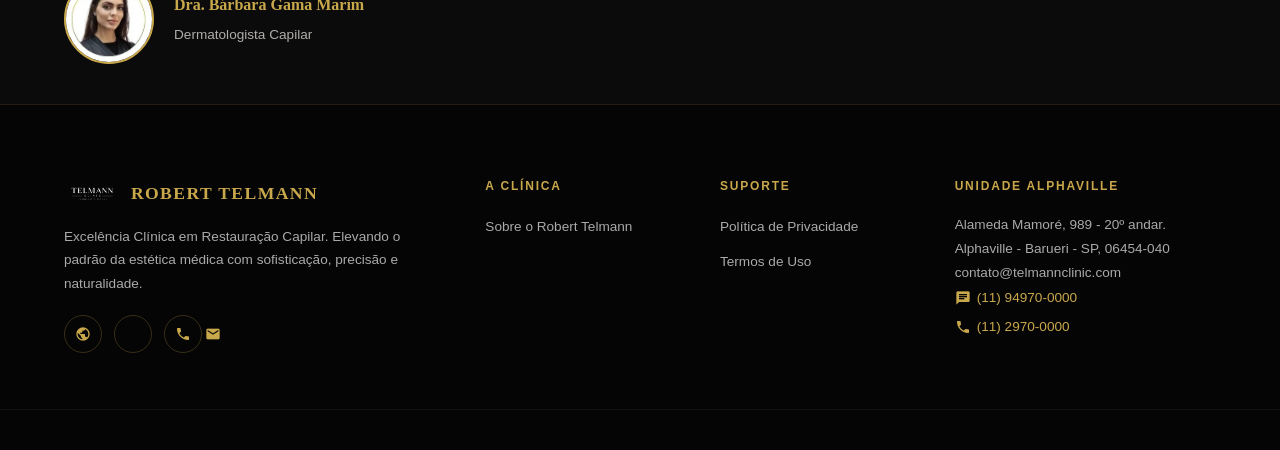
==== commit 673c1514: "Add files via upload" ====
--- a/index.html
+++ b/index.html
@@ -388,7 +388,7 @@
 
   <script src="script.js"></script>
 
-  <a href="https://wa.me/5511949700000" target="_blank" class="whatsapp-float">
+  <a href="https://wa.me/5511930303333" target="_blank" class="whatsapp-float">
     <svg xmlns="http://www.w3.org/2000/svg" viewBox="0 0 24 24" fill="#c9a84c" width="32" height="32">
       <path d="M17.472 14.382c-.297-.149-1.758-.867-2.03-.967-.273-.099-.471-.148-.67.15-.197.297-.767.966-.94 1.164-.173.199-.347.223-.644.075-.297-.15-1.255-.463-2.39-1.475-.883-.788-1.48-1.761-1.653-2.059-.173-.297-.018-.458.13-.606.134-.133.298-.347.446-.52.149-.174.198-.298.298-.497.099-.198.05-.371-.025-.52-.075-.149-.669-1.612-.916-2.207-.242-.579-.487-.5-.669-.51-.173-.008-.371-.01-.57-.01-.198 0-.52.074-.792.372-.272.297-1.04 1.016-1.04 2.479 0 1.462 1.065 2.875 1.213 3.074.149.198 2.096 3.2 5.077 4.487.709.306 1.262.489 1.694.625.712.227 1.36.195 1.871.118.571-.085 1.758-.719 2.006-1.413.248-.694.248-1.289.173-1.413-.074-.124-.272-.198-.57-.347m-5.421 7.403h-.004a9.87 9.87 0 01-5.031-1.378l-.361-.214-3.741.982.998-3.648-.235-.374a9.86 9.86 0 01-1.51-5.26c.001-5.45 4.436-9.884 9.888-9.884 2.64 0 5.122 1.03 6.988 2.898a9.825 9.825 0 012.893 6.994c-.003 5.45-4.437 9.884-9.885 9.884m8.413-18.297A11.815 11.815 0 0012.05 0C5.495 0 .16 5.335.157 11.892c0 2.096.547 4.142 1.588 5.945L.057 24l6.305-1.654a11.882 11.882 0 005.683 1.448h.005c6.554 0 11.89-5.335 11.893-11.893a11.821 11.821 0 00-3.48-8.413z"/>
     </svg>
--- a/styles.css
+++ b/styles.css
@@ -110,8 +110,9 @@
   border-bottom: 1px solid rgba(201,168,76,0.15);
   transition: box-shadow 0.3s ease;
 }
-.header.scrolled { box-shadow: 0 4px 30px rgba(0,0,0,0.5); }
-.nav { display: flex; align-items: center; justify-content: space-between; height: 70px; gap: 32px; }
+.header.scrolled { box-shadow: 0 4px 30px rgba(0,0,0,0.5); }.nav { display: flex; align-items: center; justify-content: space-between; height: 70px; gap: 32px; position: relative; }
+
+.nav__links { position: absolute; left: 50%; transform: translateX(-50%); }.nav { display: flex; align-items: center; justify-content: space-between; height: 70px; gap: 32px; }
 .nav__logo { display: flex; align-items: center; gap: 10px; text-decoration: none; }
 .logo-initials { display: none; }
 .nav__logo-img { height: 70px; width: auto; object-fit: contain; }
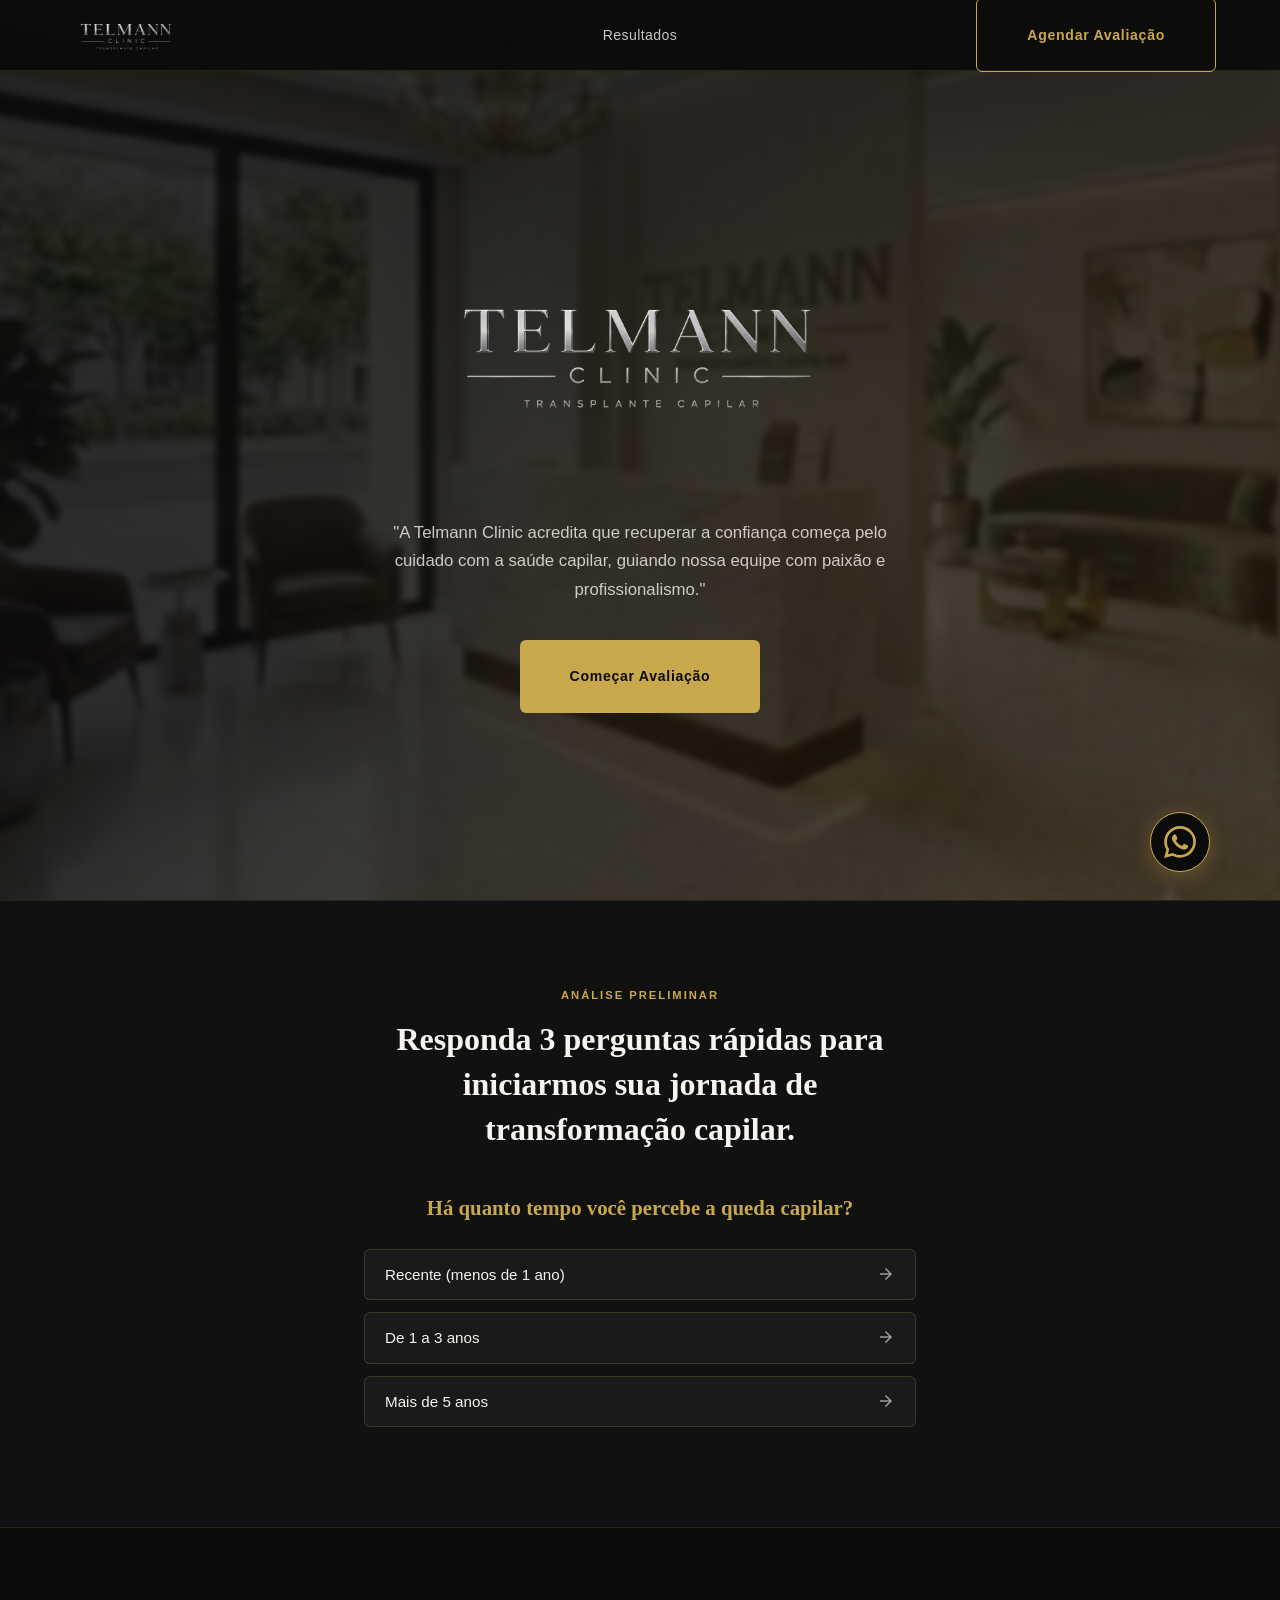
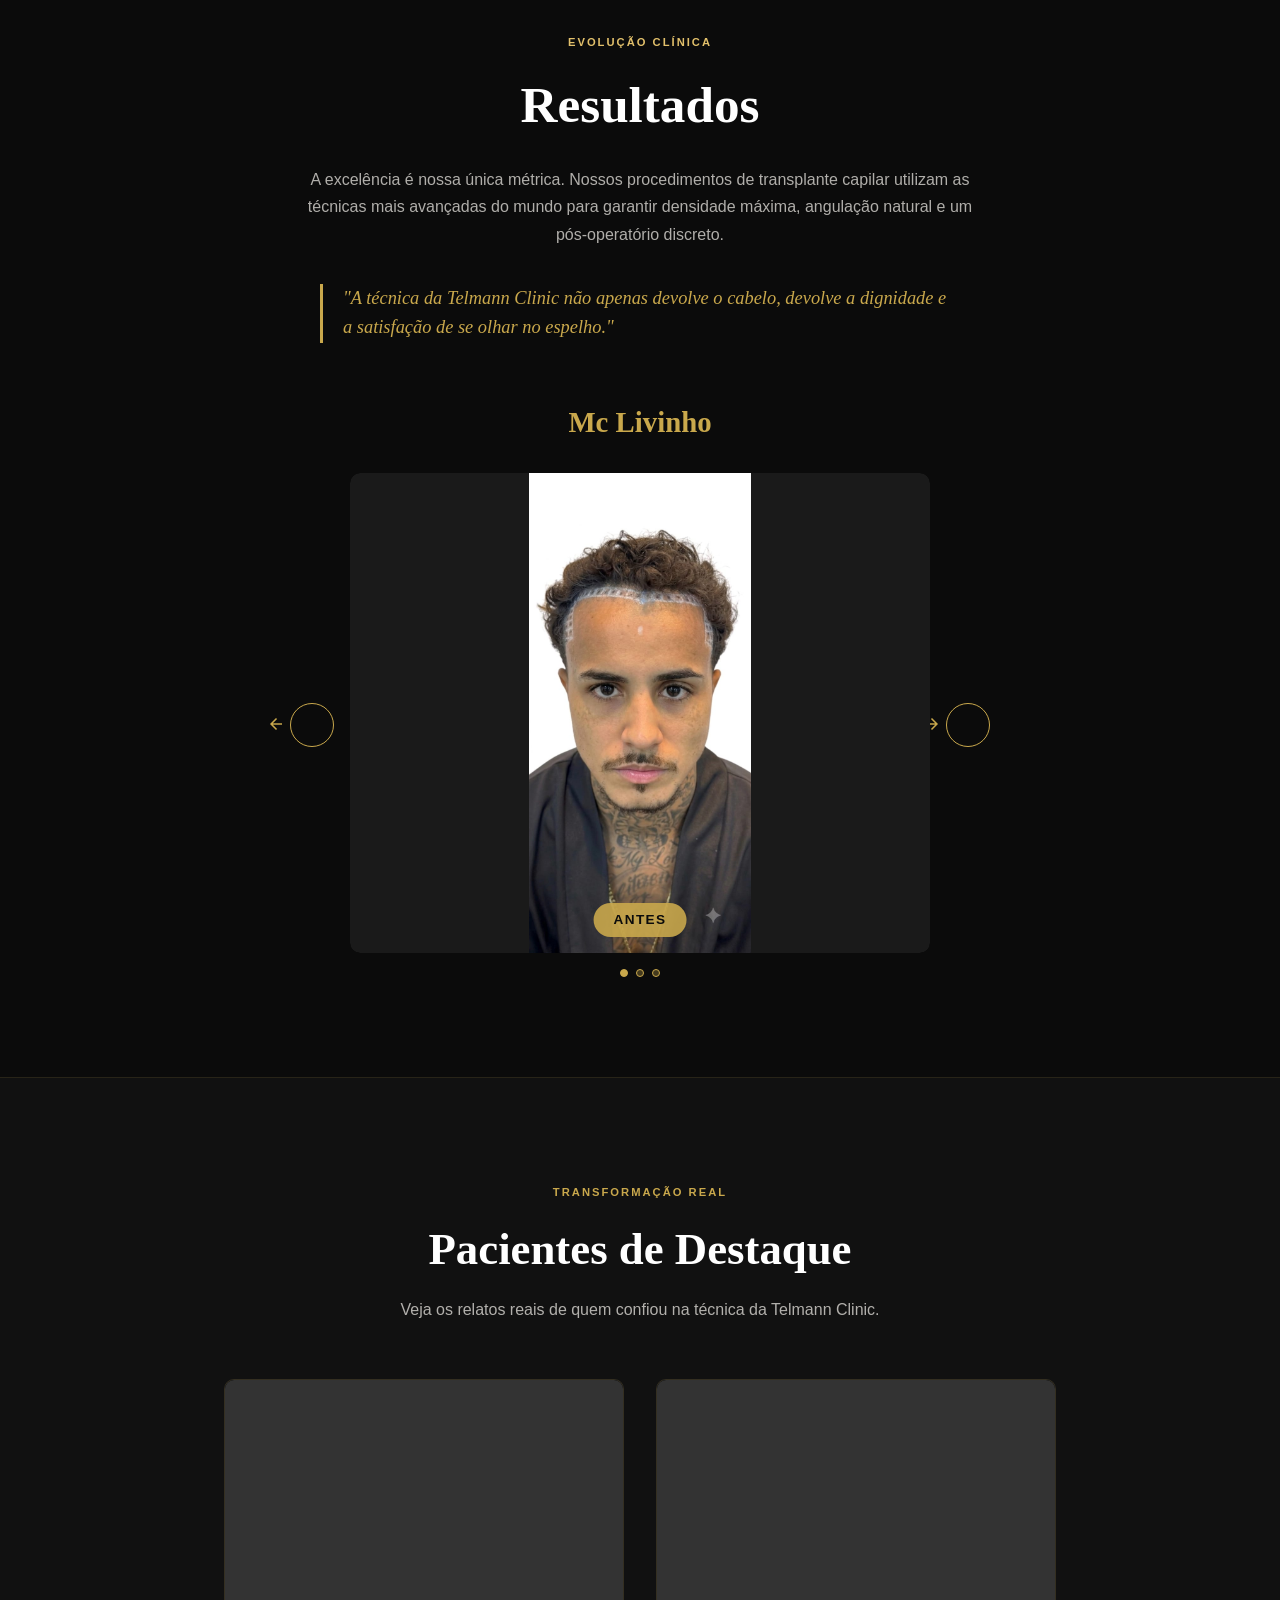
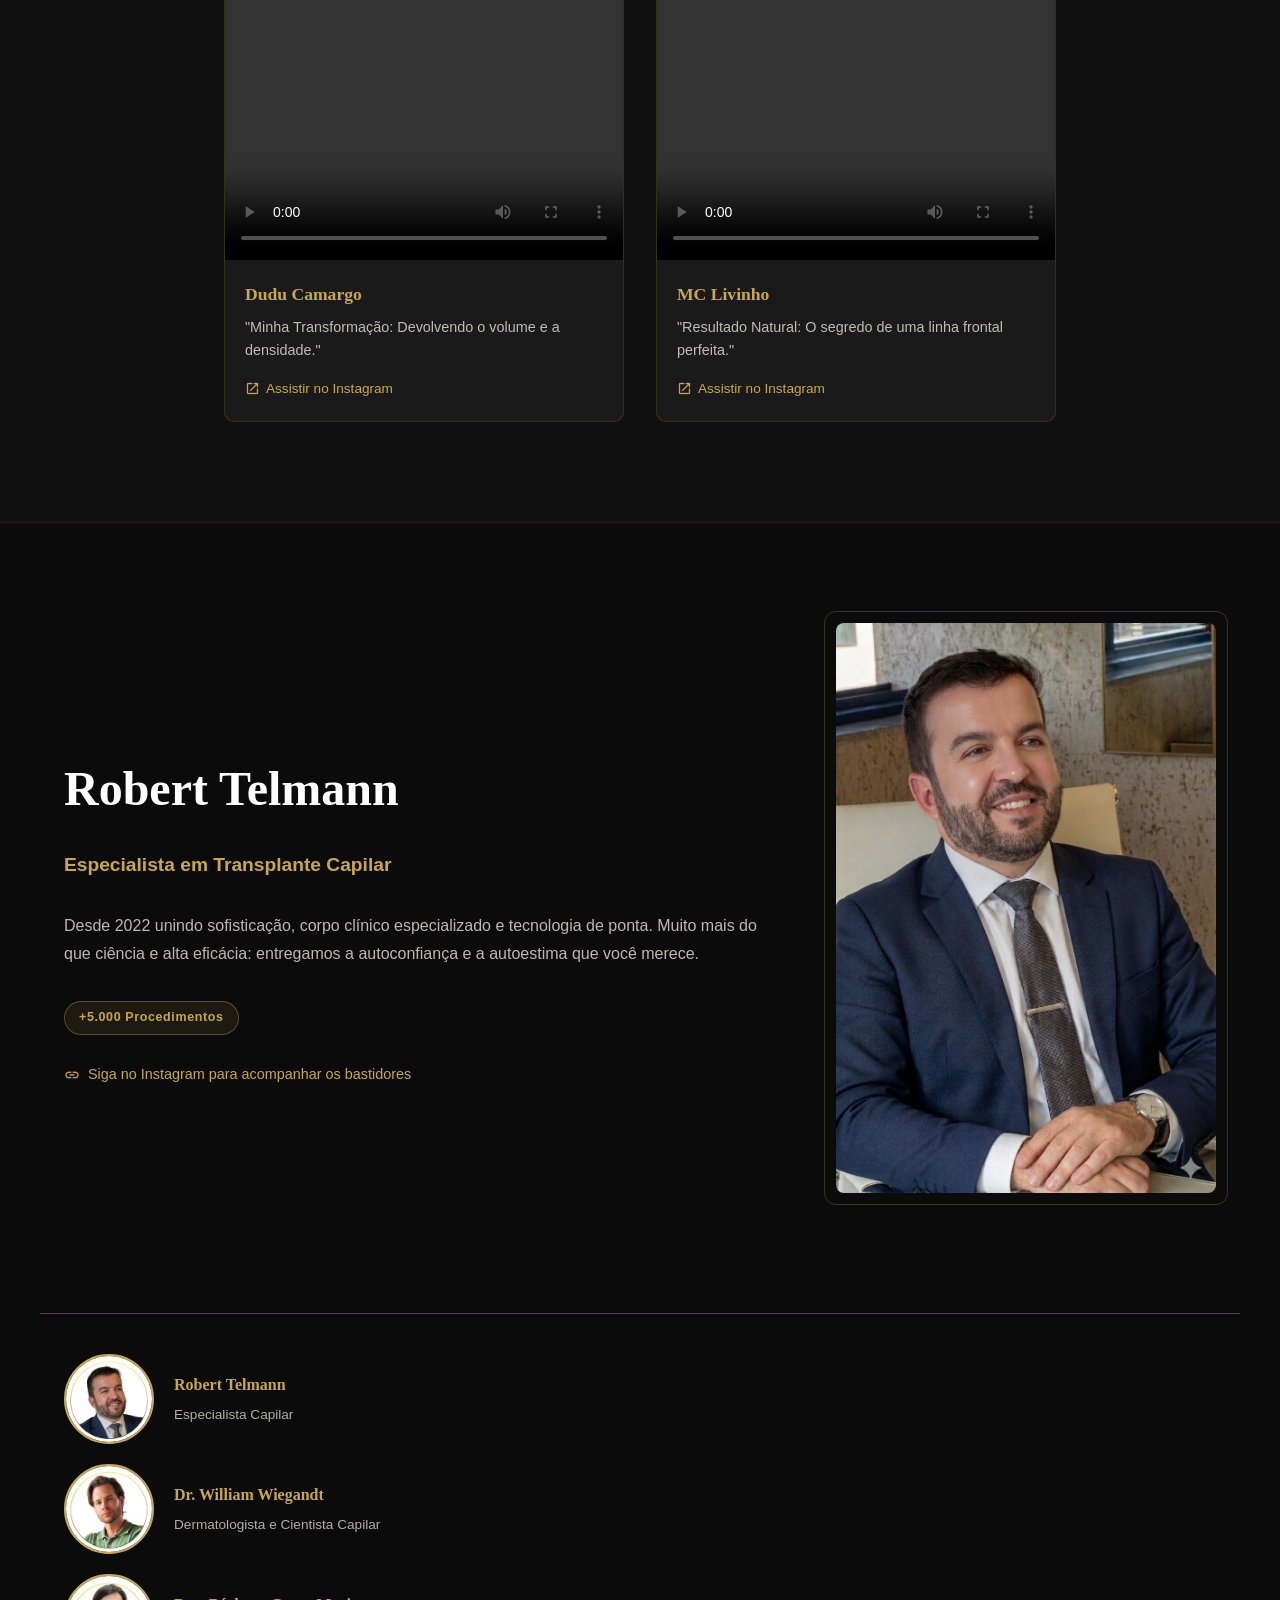
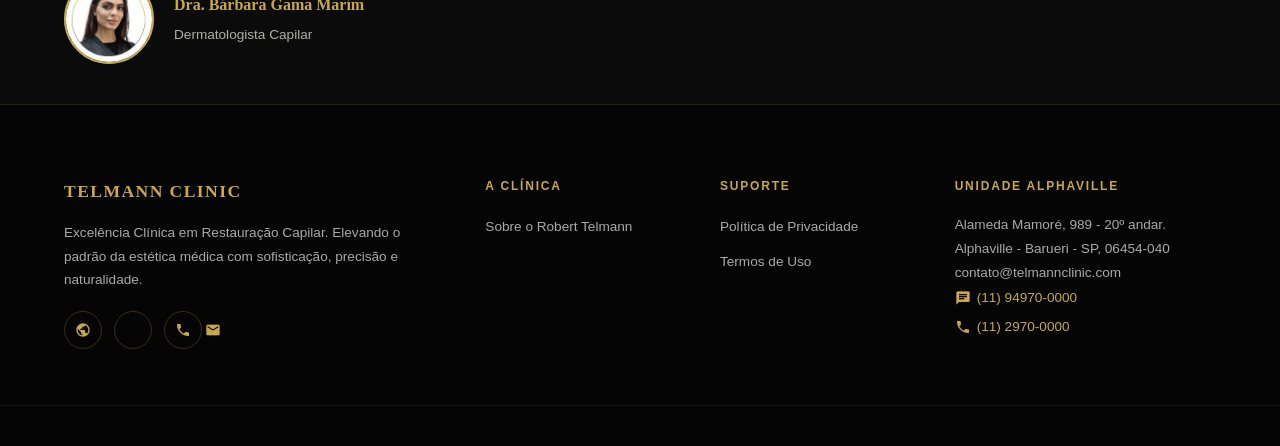
==== commit a41156e1: "Add files via upload" ====
--- a/index.html
+++ b/index.html
@@ -3,7 +3,7 @@
 <head>
   <meta charset="UTF-8" />
   <meta name="viewport" content="width=device-width, initial-scale=1.0" />
-  <title>Dr. Robert Telmann - Transplante Capilar | Excelência Clínica</title>
+  <title>Telmann Clinic - Transplante Capilar | Excelência Clínica</title>
   <link rel="stylesheet" href="styles.css" />
   <link href="https://fonts.googleapis.com/css2?family=Cormorant+Garamond:wght@400;600;700&display=swap" rel="stylesheet" />
   <link href="https://fonts.googleapis.com/icon?family=Material+Icons" rel="stylesheet" />
@@ -19,7 +19,7 @@
       <ul class="nav__links">
         <li><a href="#results">Resultados</a></li>
       </ul>
-      <a href="#triage" class="btn btn--primary">Agendar Agora</a>
+      <a href="#triage" class="btn btn--primary">Agendar Avaliação</a>
       <button class="nav__burger" id="navBurger" aria-label="Menu">
         <span></span><span></span><span></span>
       </button>
@@ -28,7 +28,7 @@
       <ul>
         <li><a href="#expertise" class="mobile-link">Expertise</a></li>
         <li><a href="#results" class="mobile-link">Resultados</a></li>
-        <li><a href="#dr-telman" class="mobile-link">Robert Telman</a></li>
+        <li><a href="#dr-telmann" class="mobile-link">Robert Telmann</a></li>
         <li><a href="#triage" class="btn btn--primary mobile-link">Agendar Agora</a></li>
       </ul>
     </div>
@@ -42,7 +42,7 @@
       <p class="hero__desc">
         "A Telmann Clinic acredita que recuperar a confiança começa pelo cuidado com a saúde capilar, guiando nossa equipe com paixão e profissionalismo."
       </p>
-      <a href="#triage" class="btn btn--gold">Começar Triagem Online</a>
+      <a href="#triage" class="btn btn--gold">Começar Avaliação</a>
     </div>
   </section>
 
@@ -126,7 +126,7 @@
         <div class="quiz__step" id="result">
           <div class="quiz__result">
             <span class="material-icons quiz__whatsapp-icon">chat</span>
-            <p>Sua pré-análise está pronta! Em breve entraremos em contato. 😊</p>
+            <p>Sua pré-análise está pronta! Em breve entraremos em contato. </p>
             <button class="quiz__back" onclick="reiniciarQuiz()"><span class="material-icons">refresh</span> Recomeçar</button>
           </div>
         </div>
@@ -273,13 +273,11 @@
         <span class="eyebrow"></span>
         <h2>Robert Telmann</h2>
         <p>
-          <strong style="color: var(--color-gold); font-size: 1.2rem;">| Especialistas em Transplante Capilar</strong><br /><br />
+          <strong style="color: var(--color-gold); font-size: 1.2rem;"> Especialista em Transplante Capilar</strong><br /><br />
           Desde 2022 unindo sofisticação, corpo clínico especializado e tecnologia de ponta.
           Muito mais do que ciência e alta eficácia: entregamos a autoconfiança e a autoestima que você merece.
         </p>
         <div class="doctor__badges">
-          <span class="badge">CRM-SP 123456</span>
-          <span class="badge">Membro ISHRS</span>
           <span class="badge">+5.000 Procedimentos</span>
         </div>
         <a href="https://www.instagram.com/telmannclinic/" target="_blank" class="doctor__insta">
@@ -306,7 +304,7 @@
       </div>
       <div class="team__info">
         <h4>Robert Telmann</h4>
-        <span>CEO da Telmann Clinic</span>
+        <span>Especialista Capilar</span>
       </div>
     </div>
     <div class="team__card">
@@ -344,8 +342,7 @@
     <div class="container footer__inner">
       <div class="footer__brand">
         <div class="footer__logo">
-          <img src="logo_telmannclinic.png" alt="Logo" style="filter: brightness(0) invert(1);" />
-          <span>ROBERT TELMANN</span>
+          <span>TELMANN CLINIC</span>
         </div>
         <p>Excelência Clínica em Restauração Capilar. Elevando o padrão da estética médica com sofisticação, precisão e naturalidade.</p>
         <div class="footer__socials">
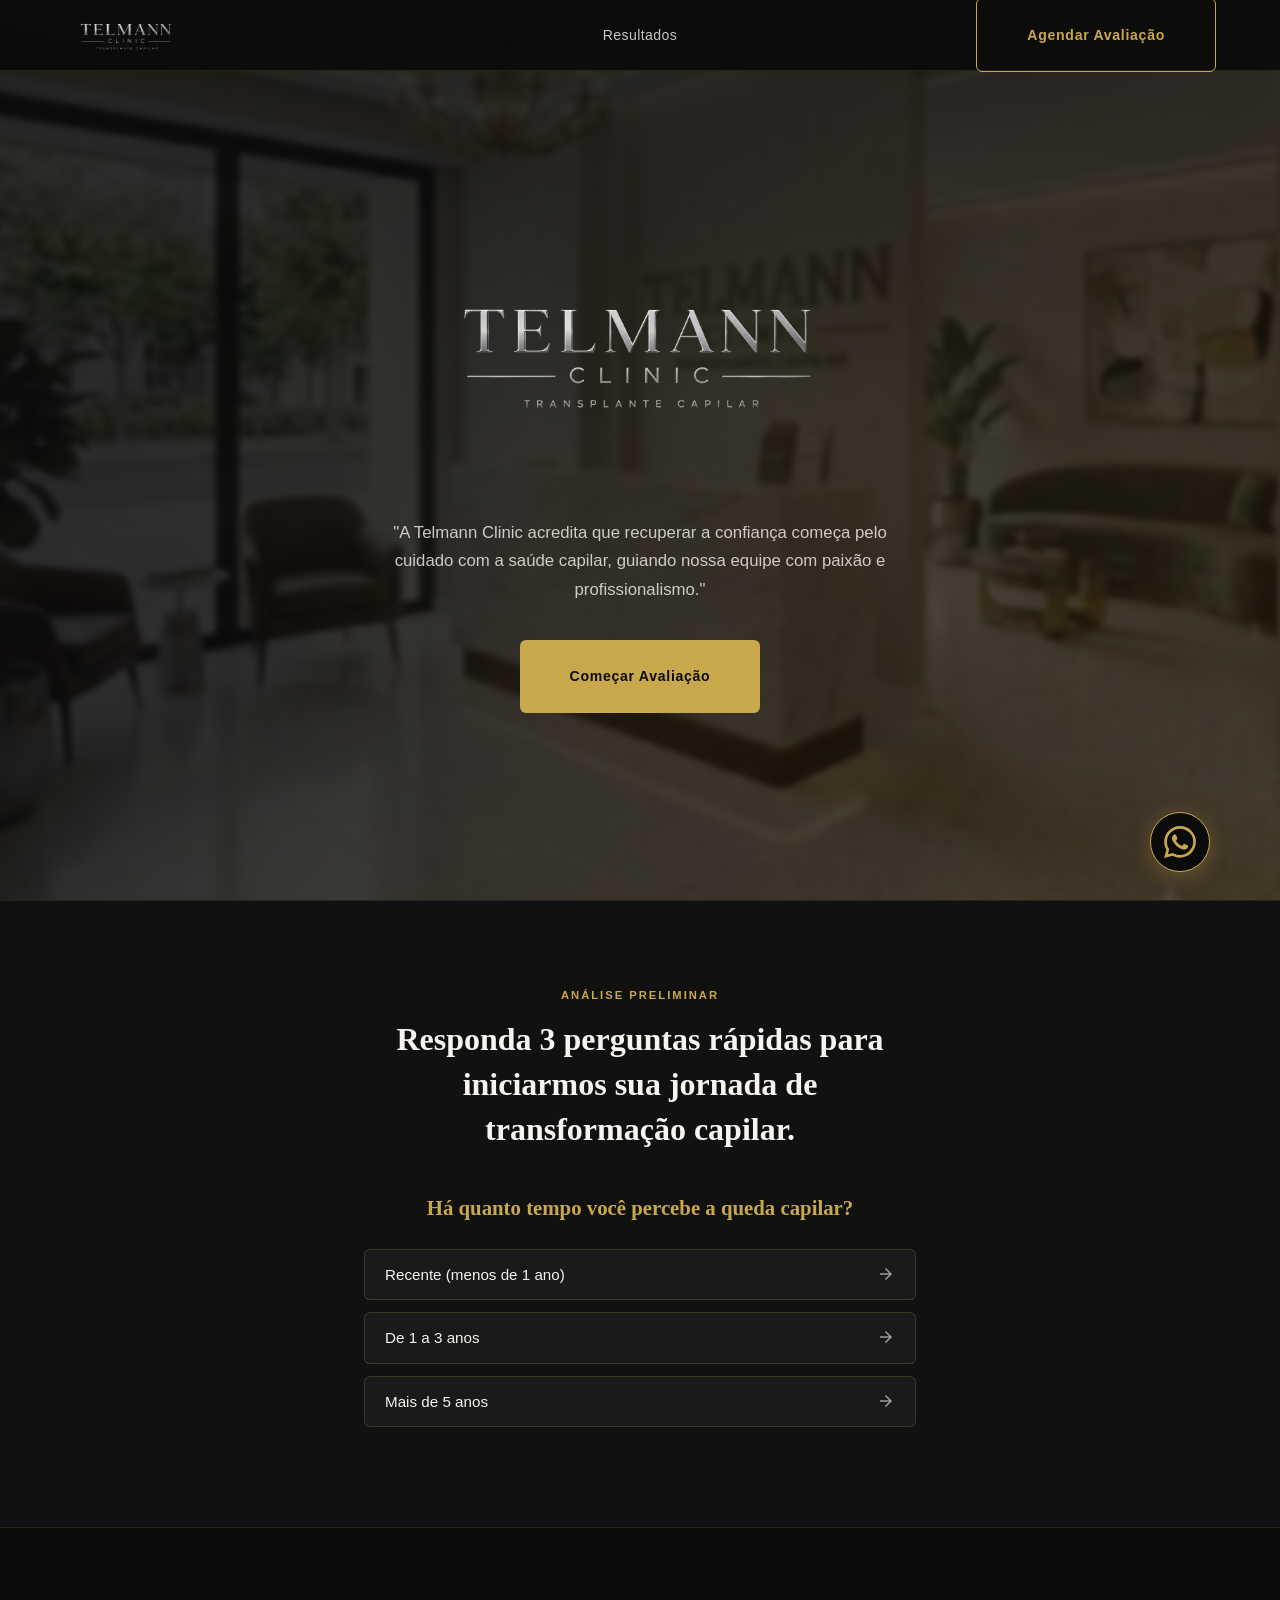
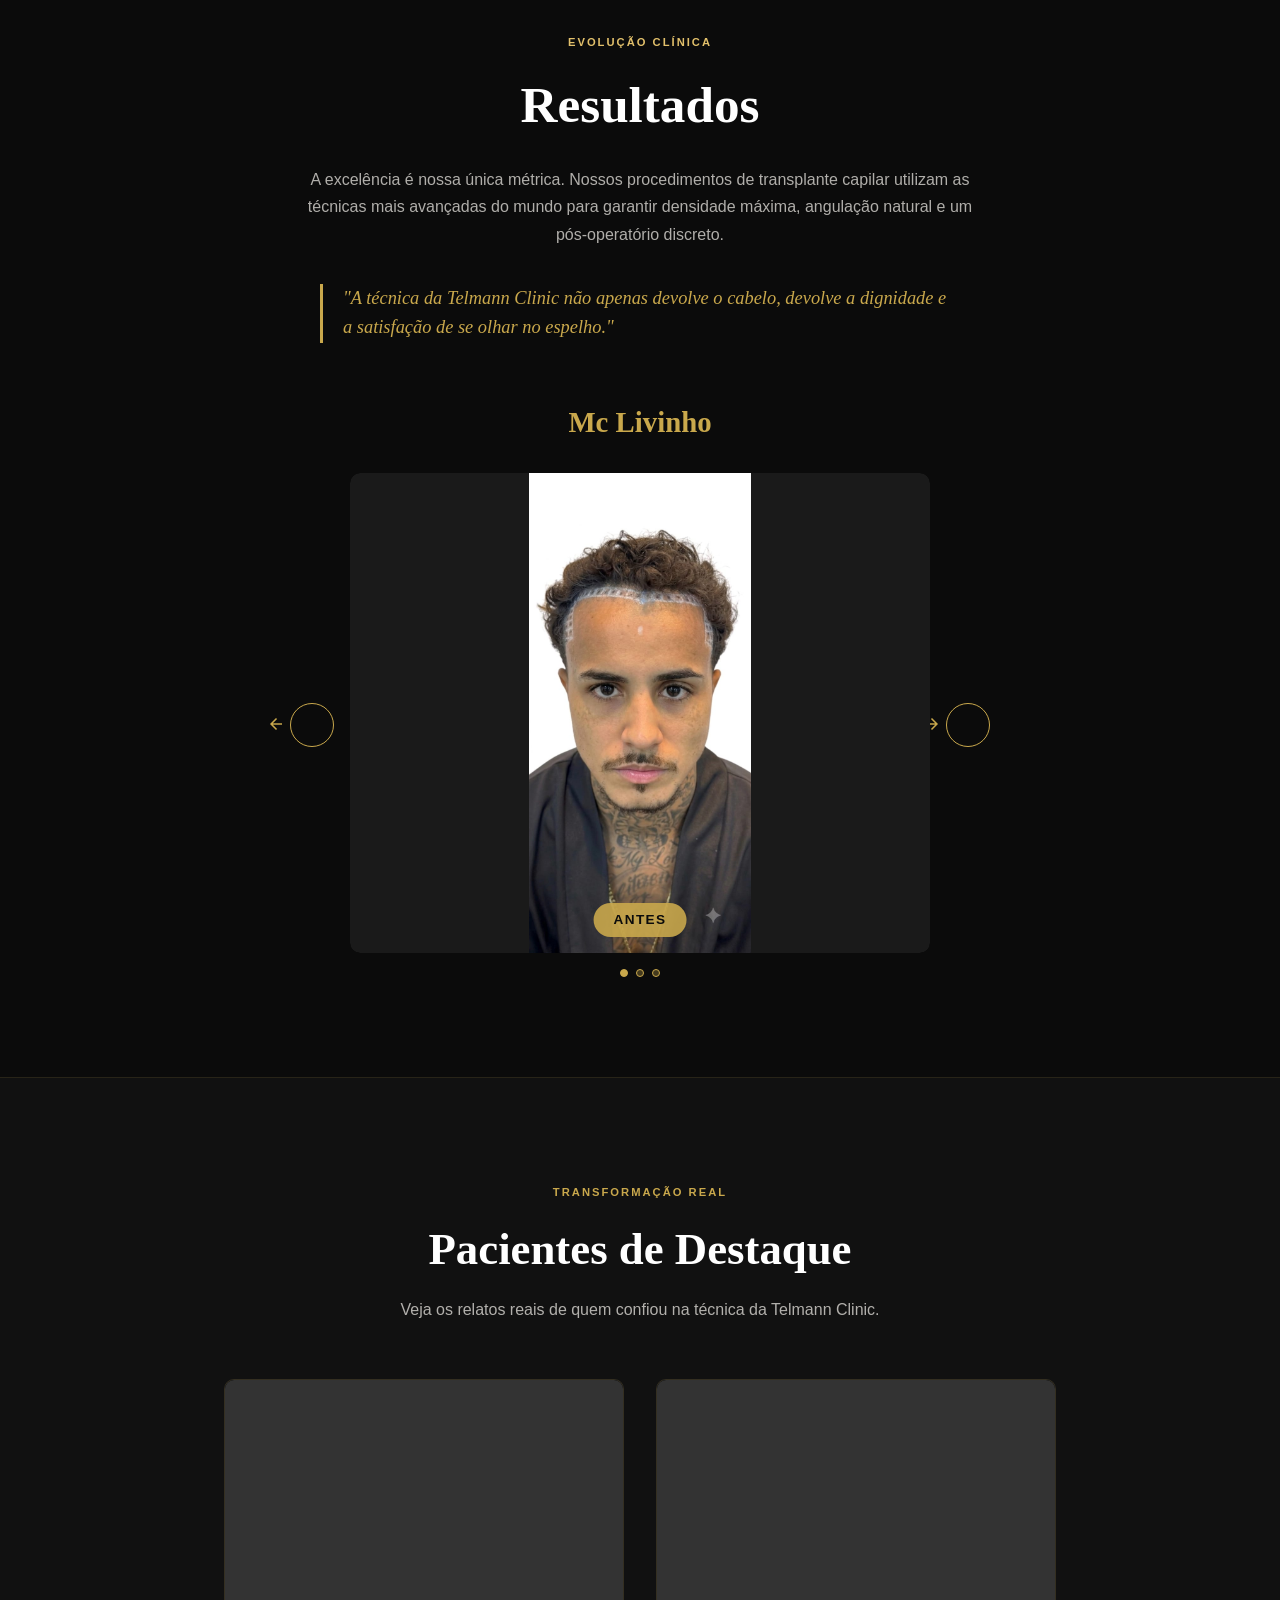
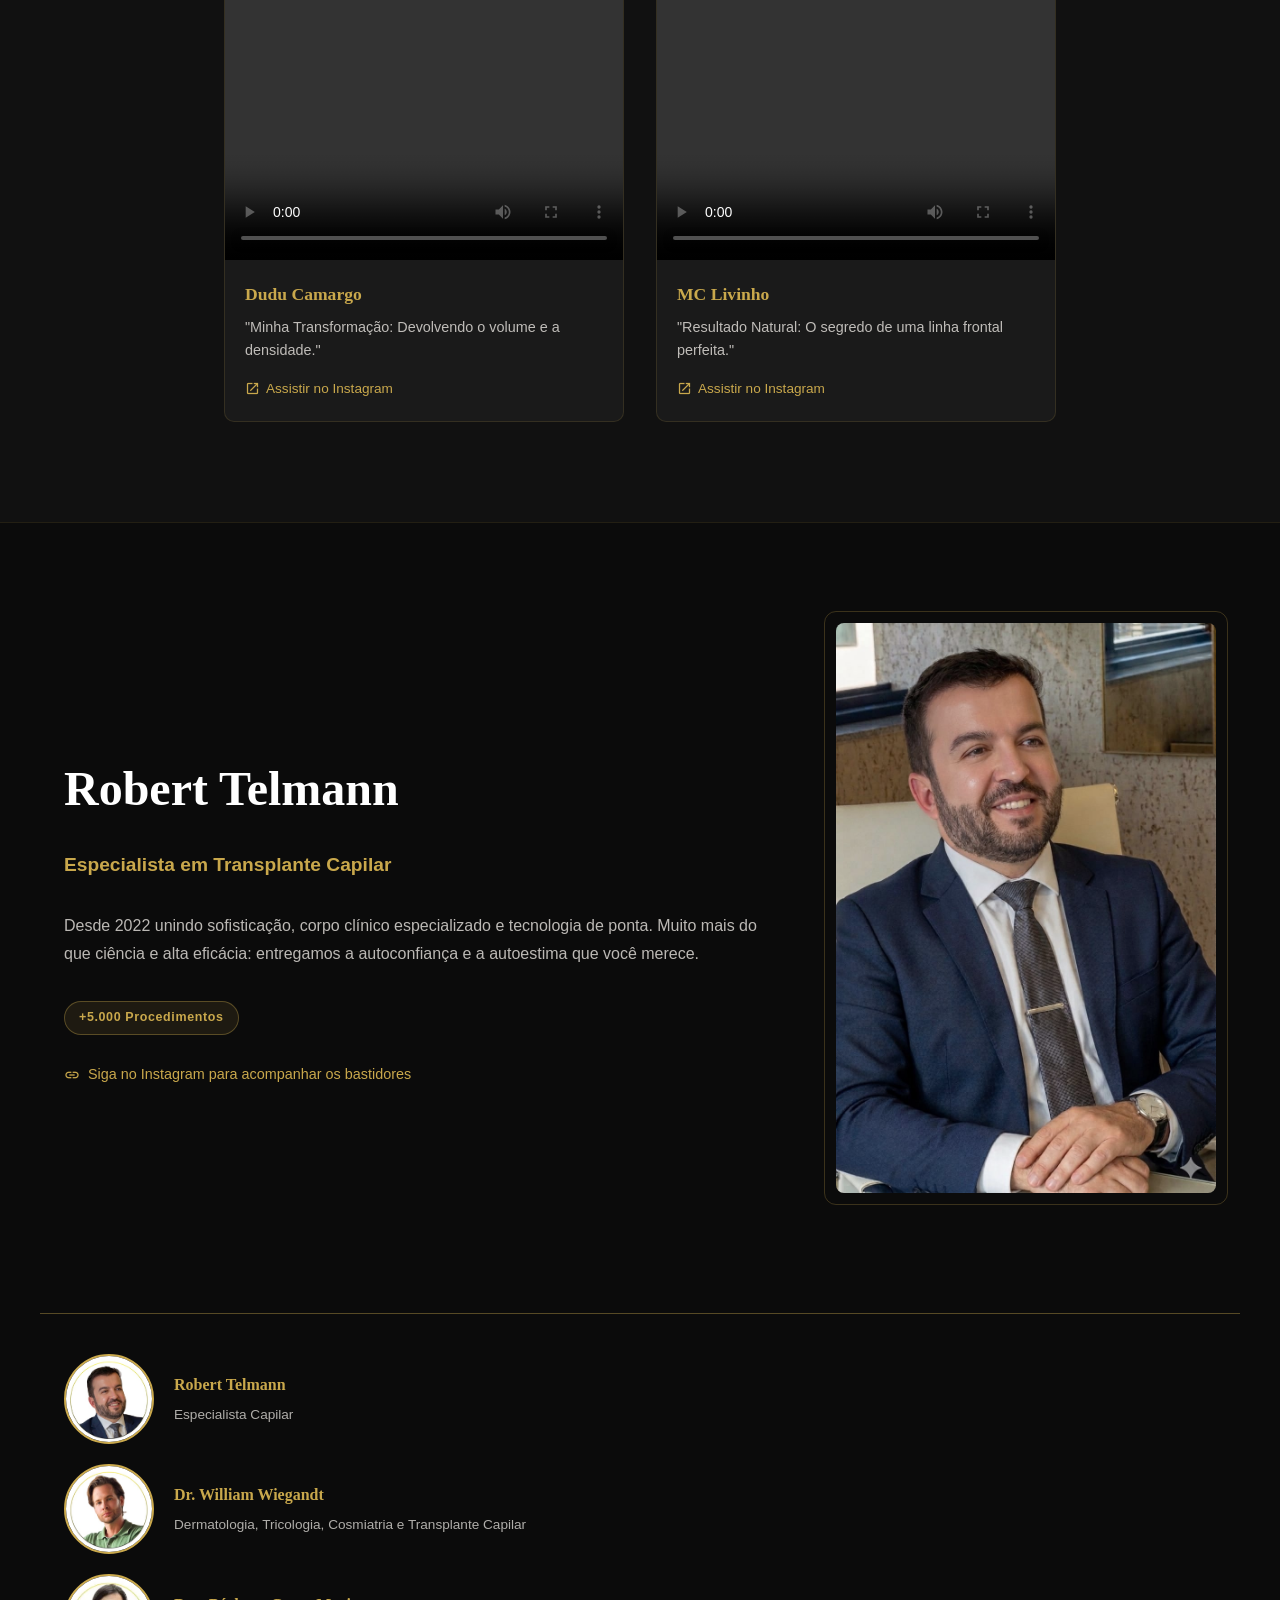
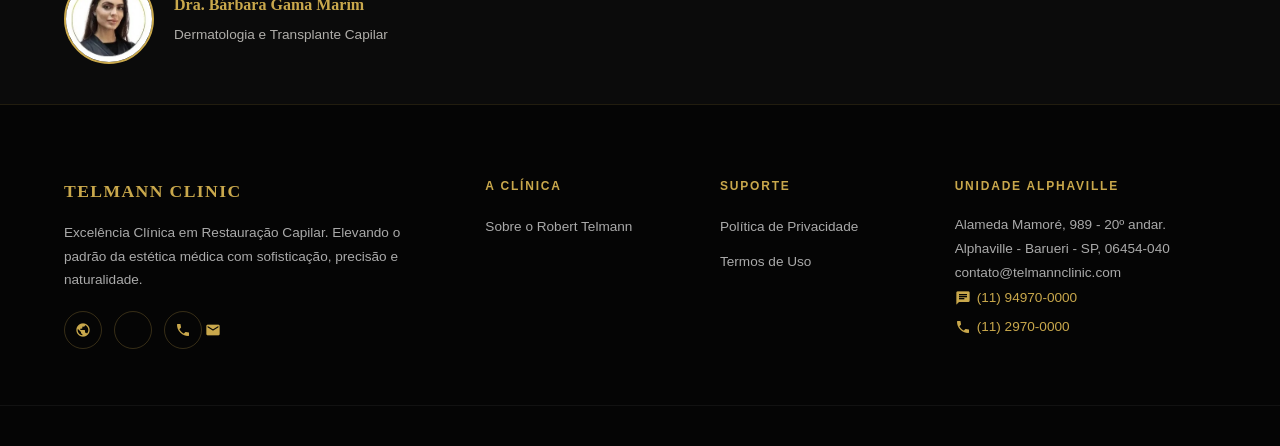
==== commit 4dfc92b9: "Add files via upload" ====
--- a/index.html
+++ b/index.html
@@ -212,11 +212,9 @@
               <div class="carousel__slides" id="slides2">
                 <div class="carousel__slide active">
                   <img src="anonimo_antes.jpeg" alt="Antes" />
-                  <span class="carousel__label">Antes</span>
                 </div>
                 <div class="carousel__slide">
                   <img src="anonimo_depois.jpeg" alt="Depois" />
-                  <span class="carousel__label">Depois</span>
                 </div>
               </div>
               <div class="carousel__slide-dots">
@@ -318,7 +316,7 @@
       </div>
       <div class="team__info">
         <h4>Dr. William Wiegandt</h4>
-        <span>Dermatologista e Cientista Capilar</span>
+        <span>Dermatologia, Tricologia, Cosmiatria e Transplante Capilar</span>
       </div>
     </div>
     <div class="team__card">
@@ -332,7 +330,7 @@
       </div>
       <div class="team__info">
         <h4>Dra. Bárbara Gama Marim</h4>
-        <span>Dermatologista Capilar</span>
+        <span>Dermatologia e Transplante Capilar</span>
       </div>
     </div>
   </div>
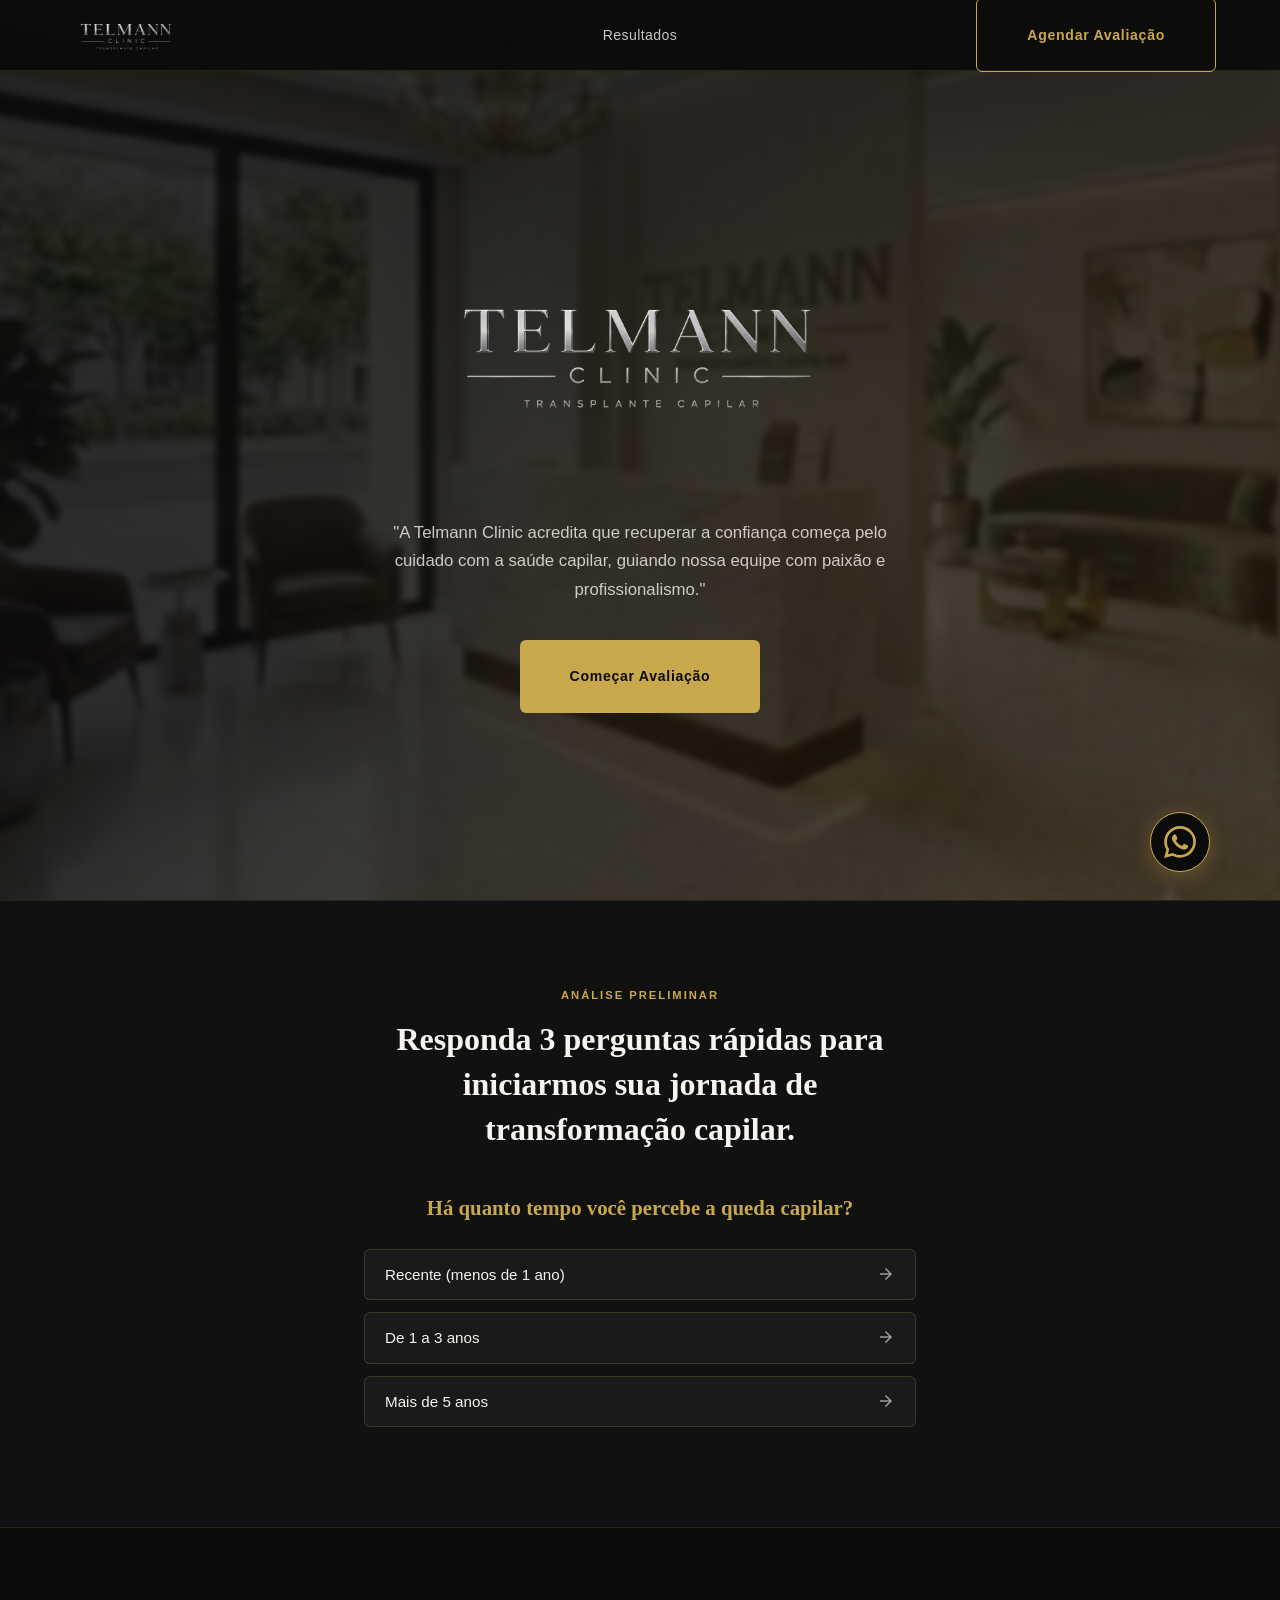
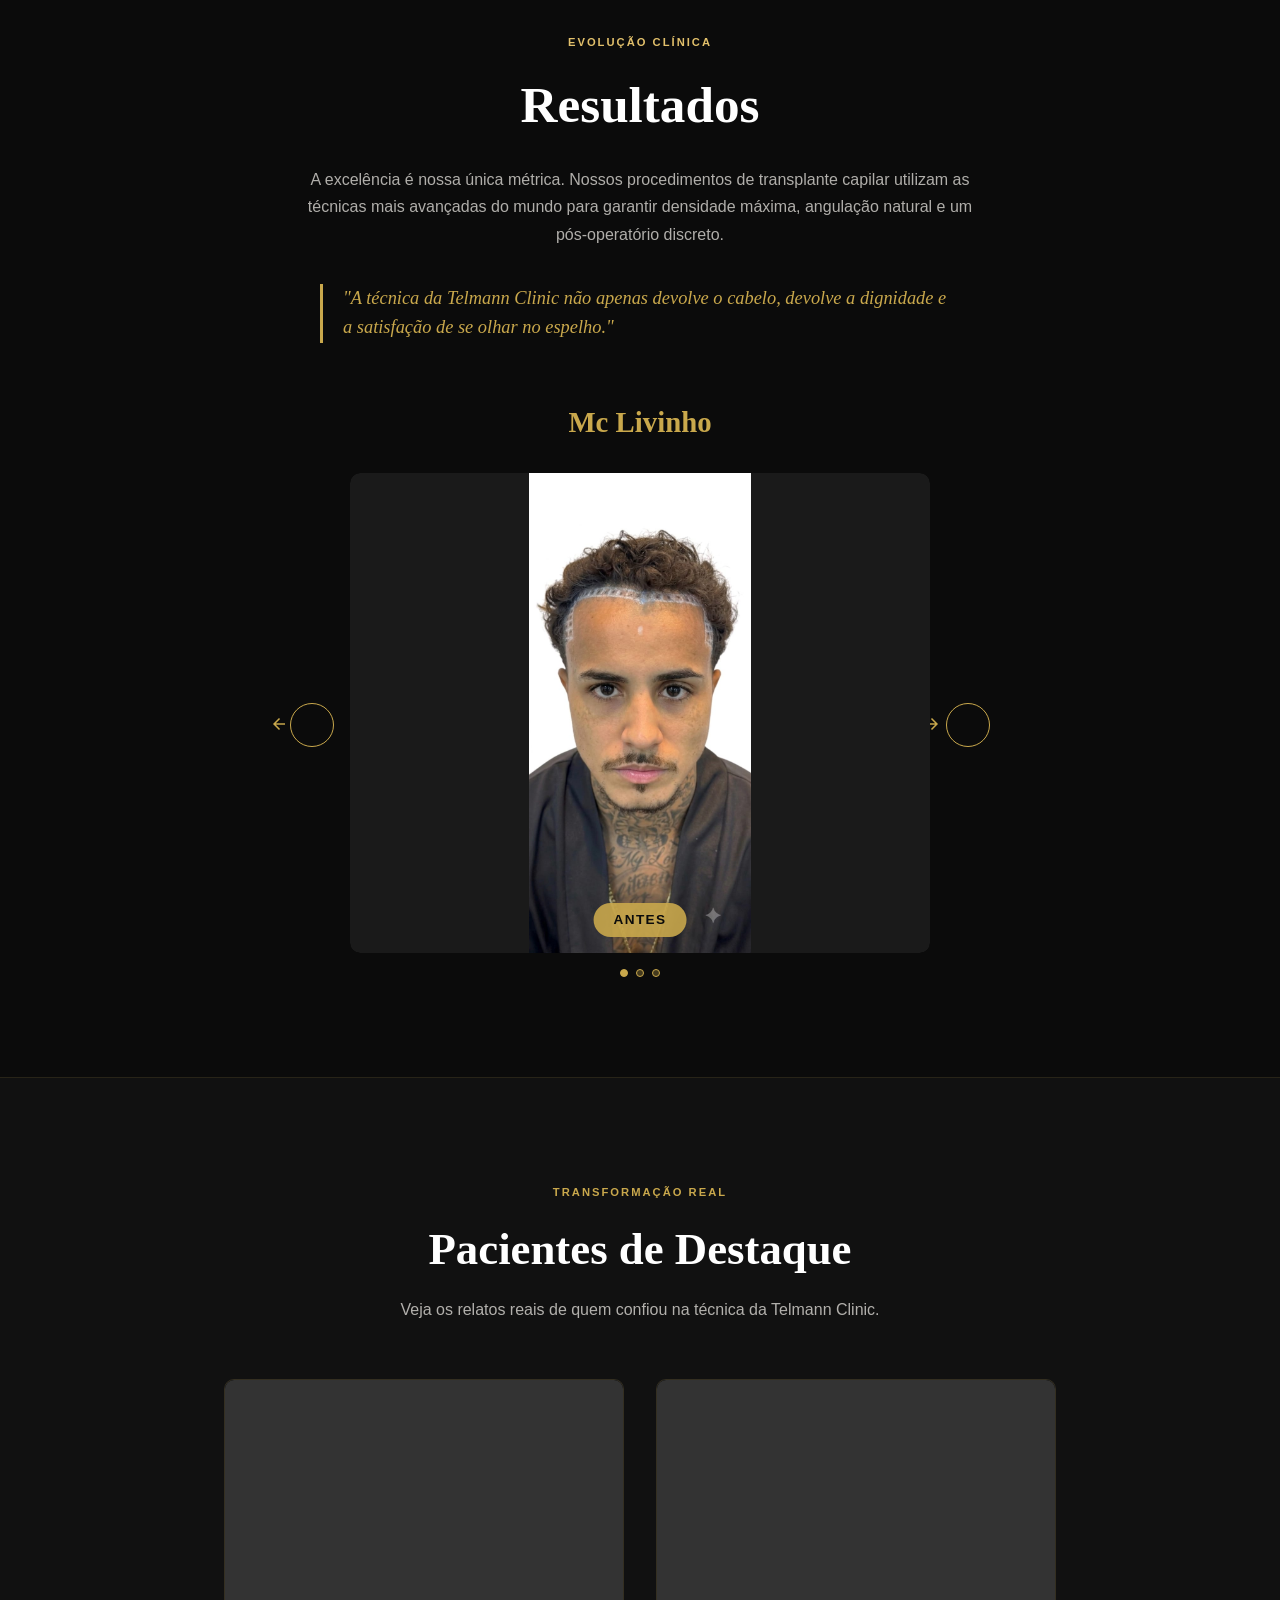
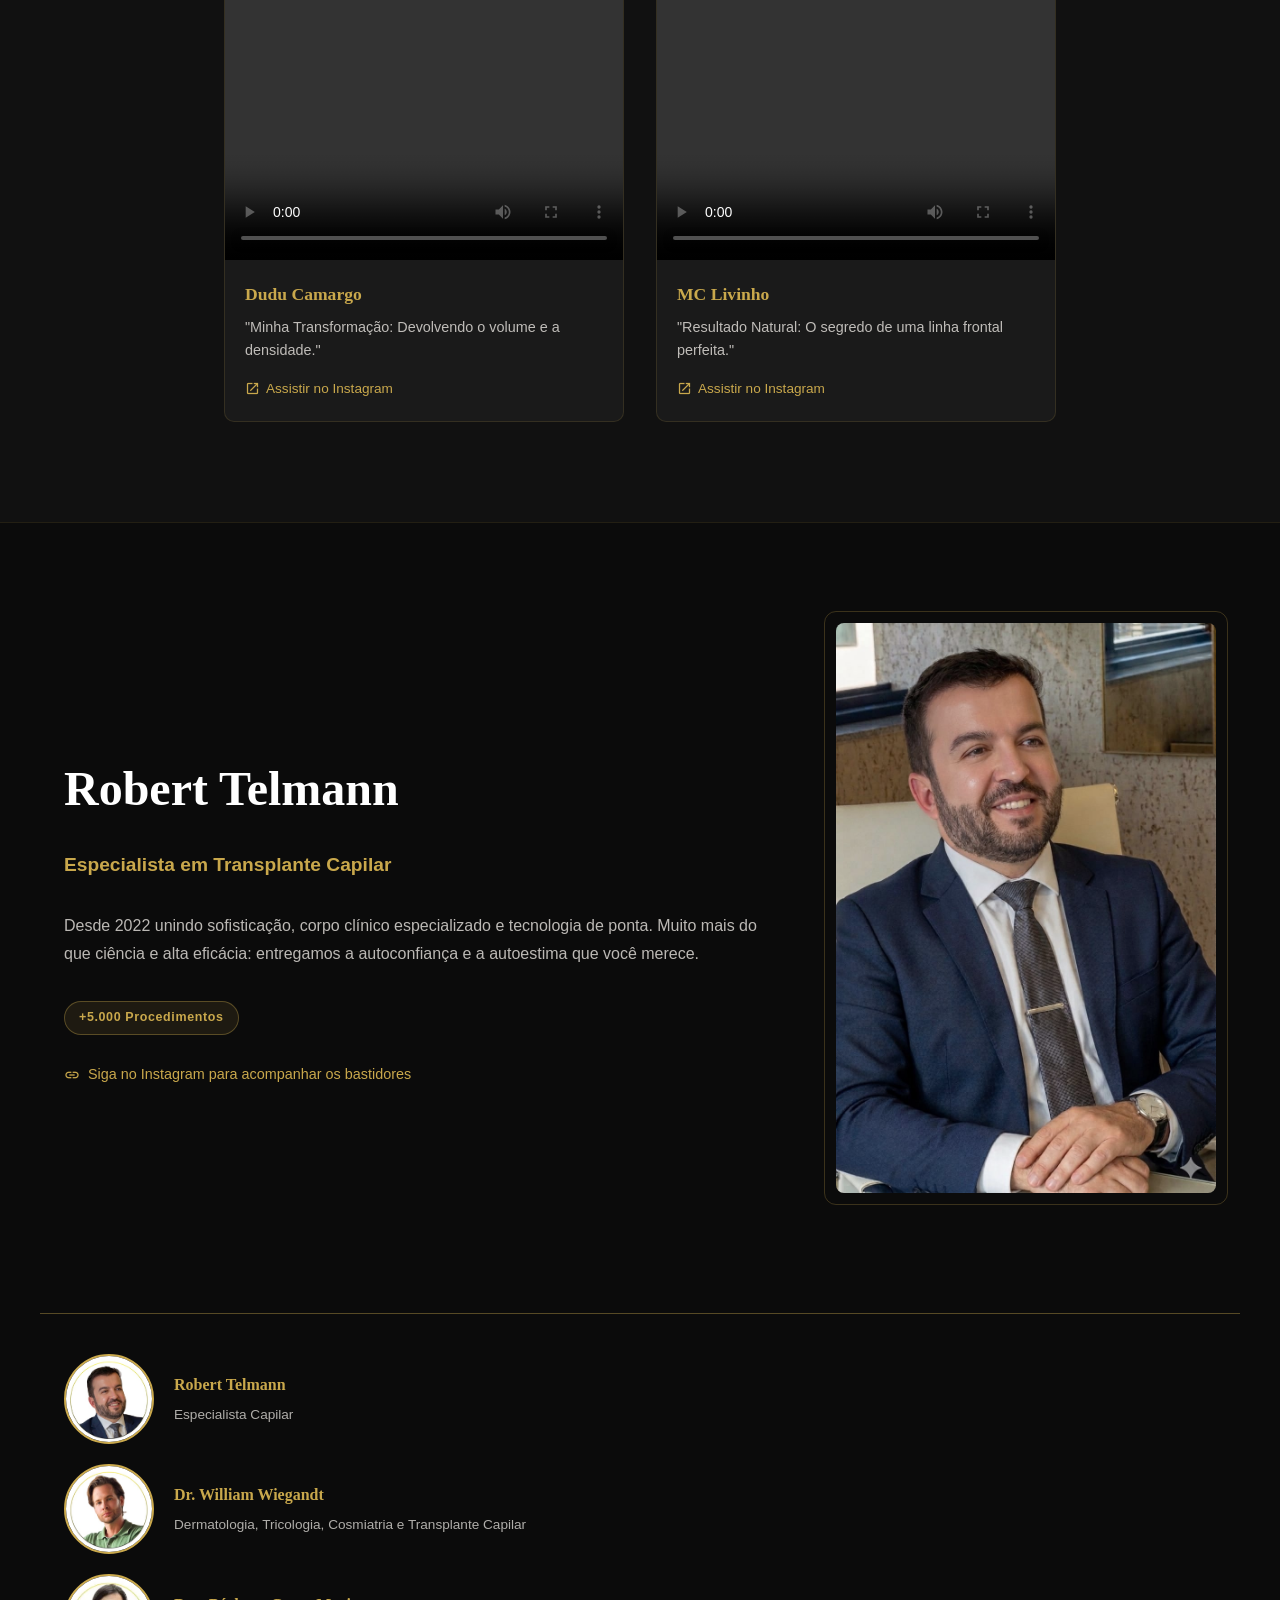
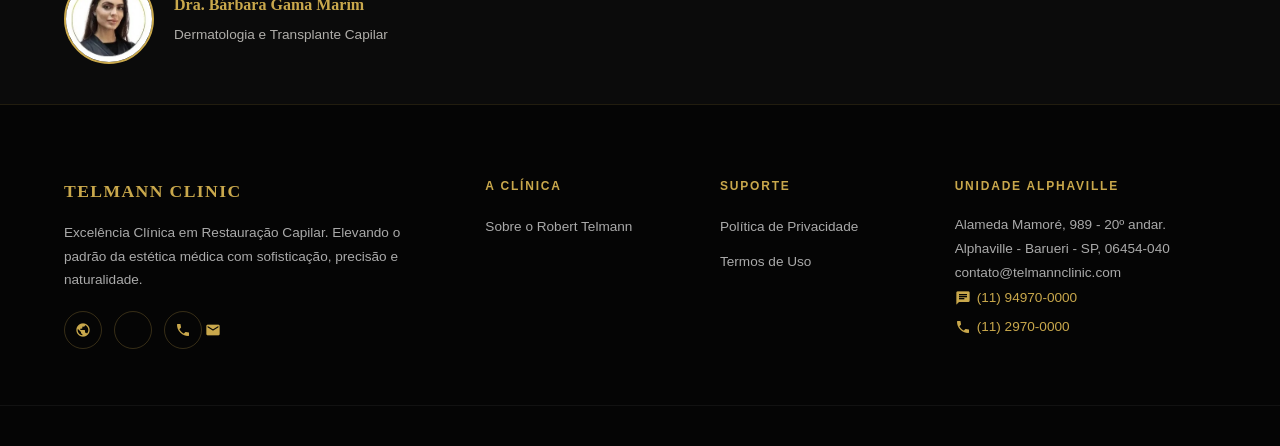
==== commit 0306bbd7: "Add files via upload" ====
--- a/index.html
+++ b/index.html
@@ -214,7 +214,7 @@
                   <img src="anonimo_antes.jpeg" alt="Antes" />
                 </div>
                 <div class="carousel__slide">
-                  <img src="anonimo_depois.jpeg" alt="Depois" />
+                  <img src="anonimo_antes1.jpeg" alt="Depois" />
                 </div>
               </div>
               <div class="carousel__slide-dots">
--- a/styles.css
+++ b/styles.css
@@ -212,6 +212,9 @@
 .carousel__btn { background: transparent; border: 1.5px solid var(--color-gold); color: var(--color-gold); border-radius: 50%; width: 44px; height: 44px; display: flex; align-items: center; justify-content: center; cursor: pointer; flex-shrink: 0; transition: var(--transition); }
 .carousel__btn:hover { background: var(--color-gold); color: var(--color-dark); }
 .carousel__btn .material-icons { font-size: 1.1rem; }
+.carousel__btn--prev .material-icons {
+  margin-right: -5px;
+}
 .carousel__track { flex: 1; overflow: hidden; }
 .carousel__person { display: none; }
 .carousel__person.active { display: block; }
